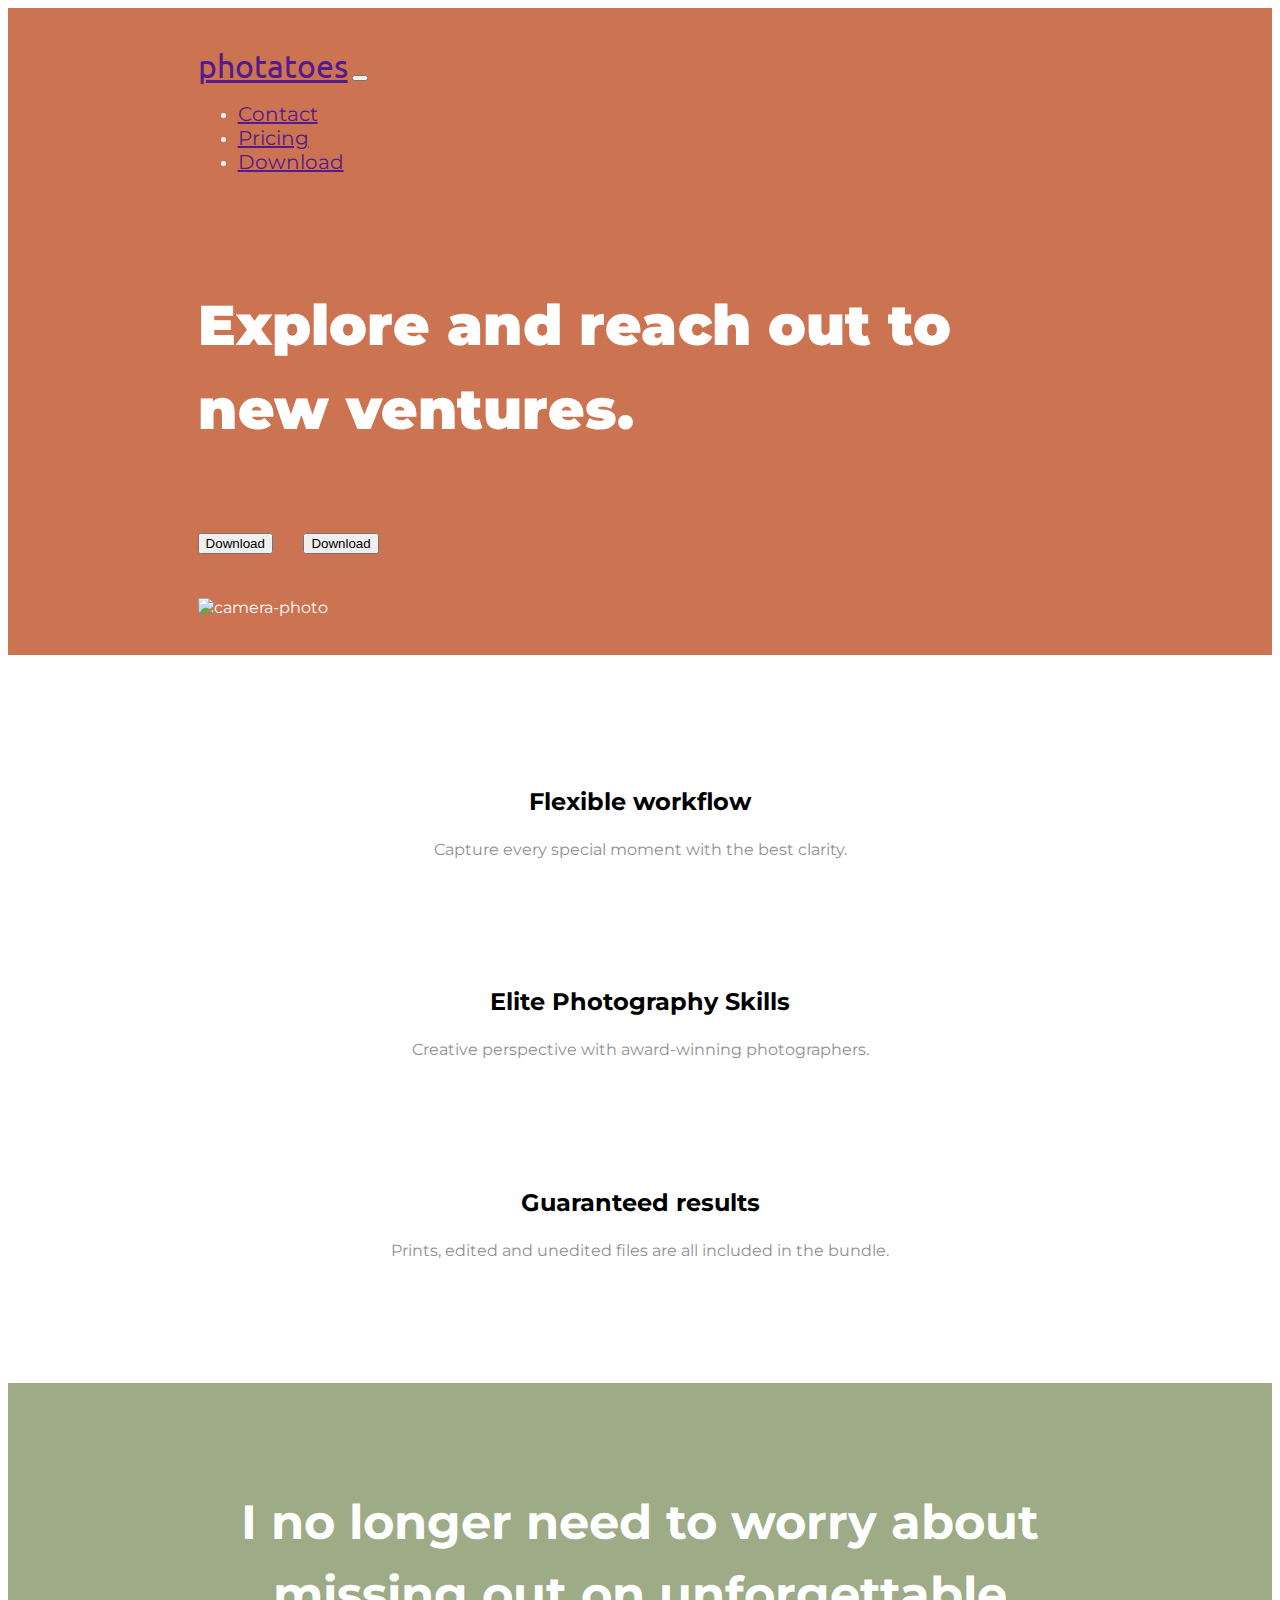
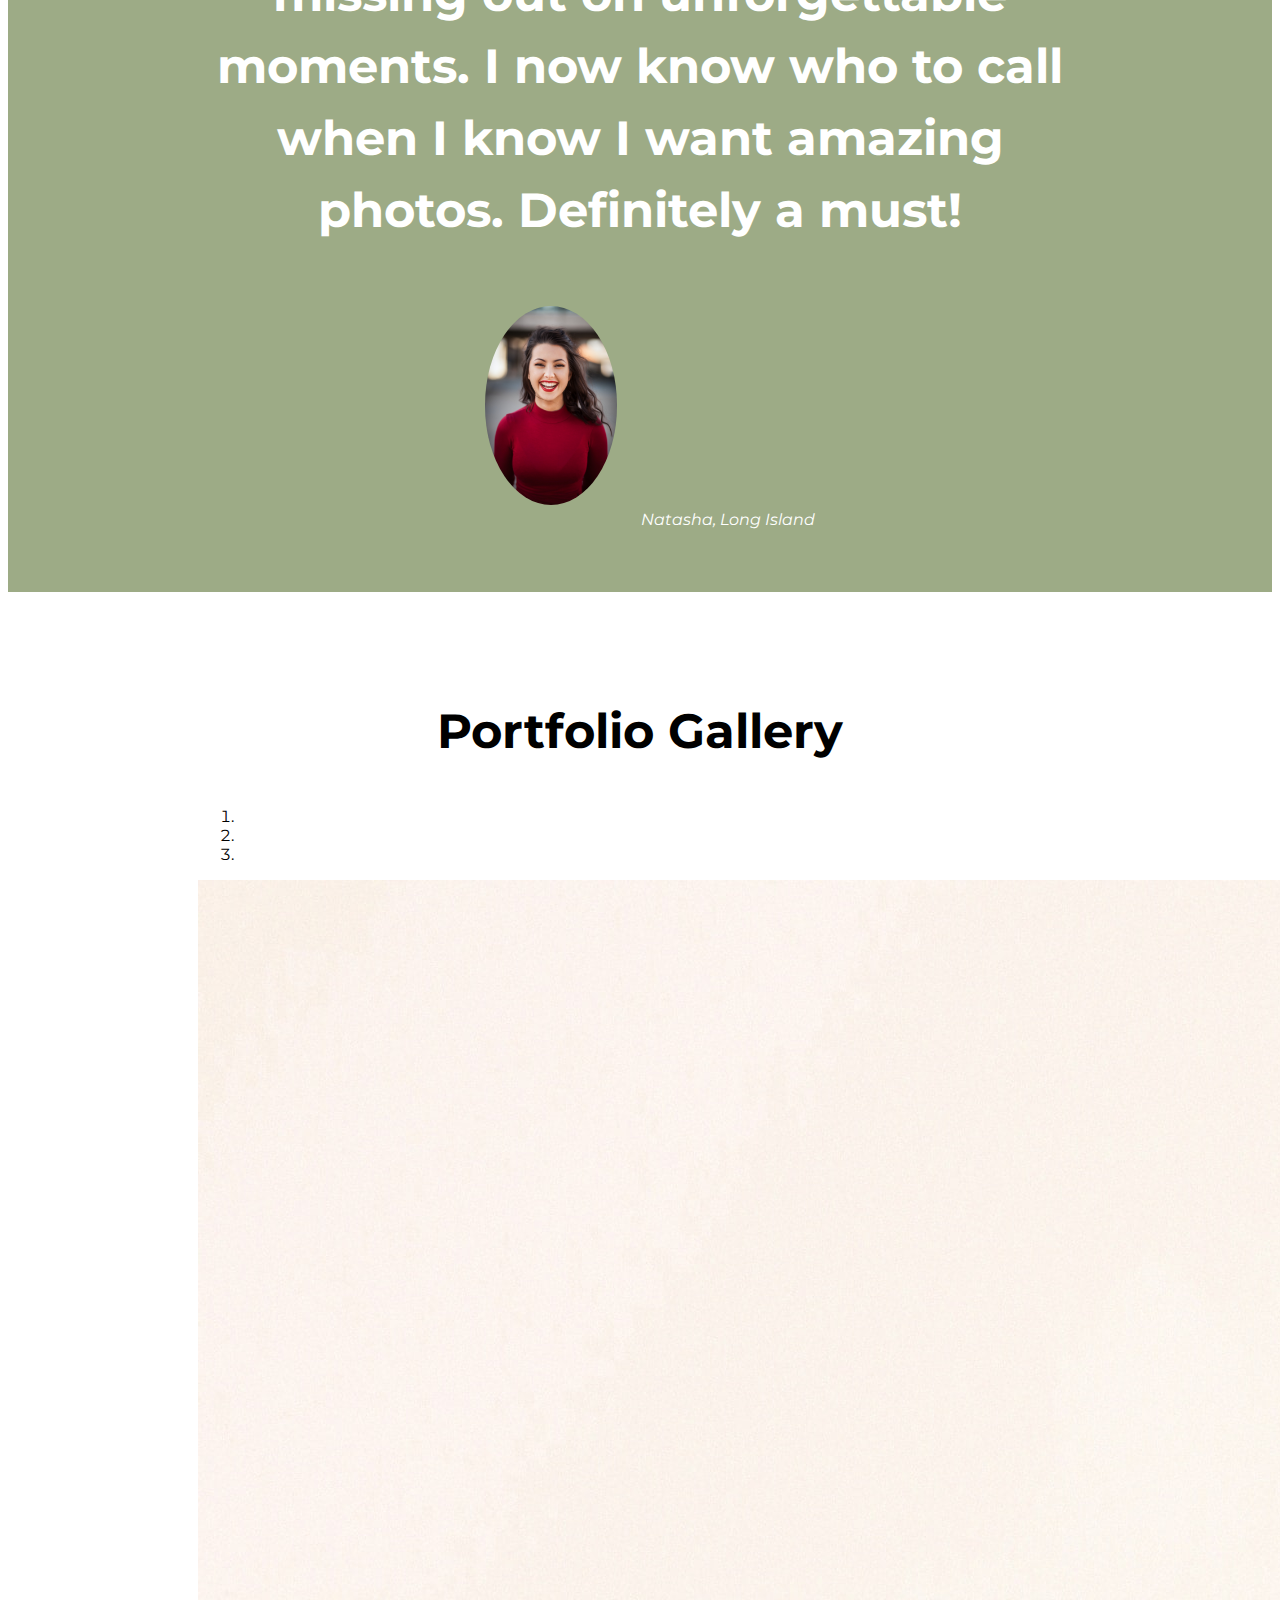
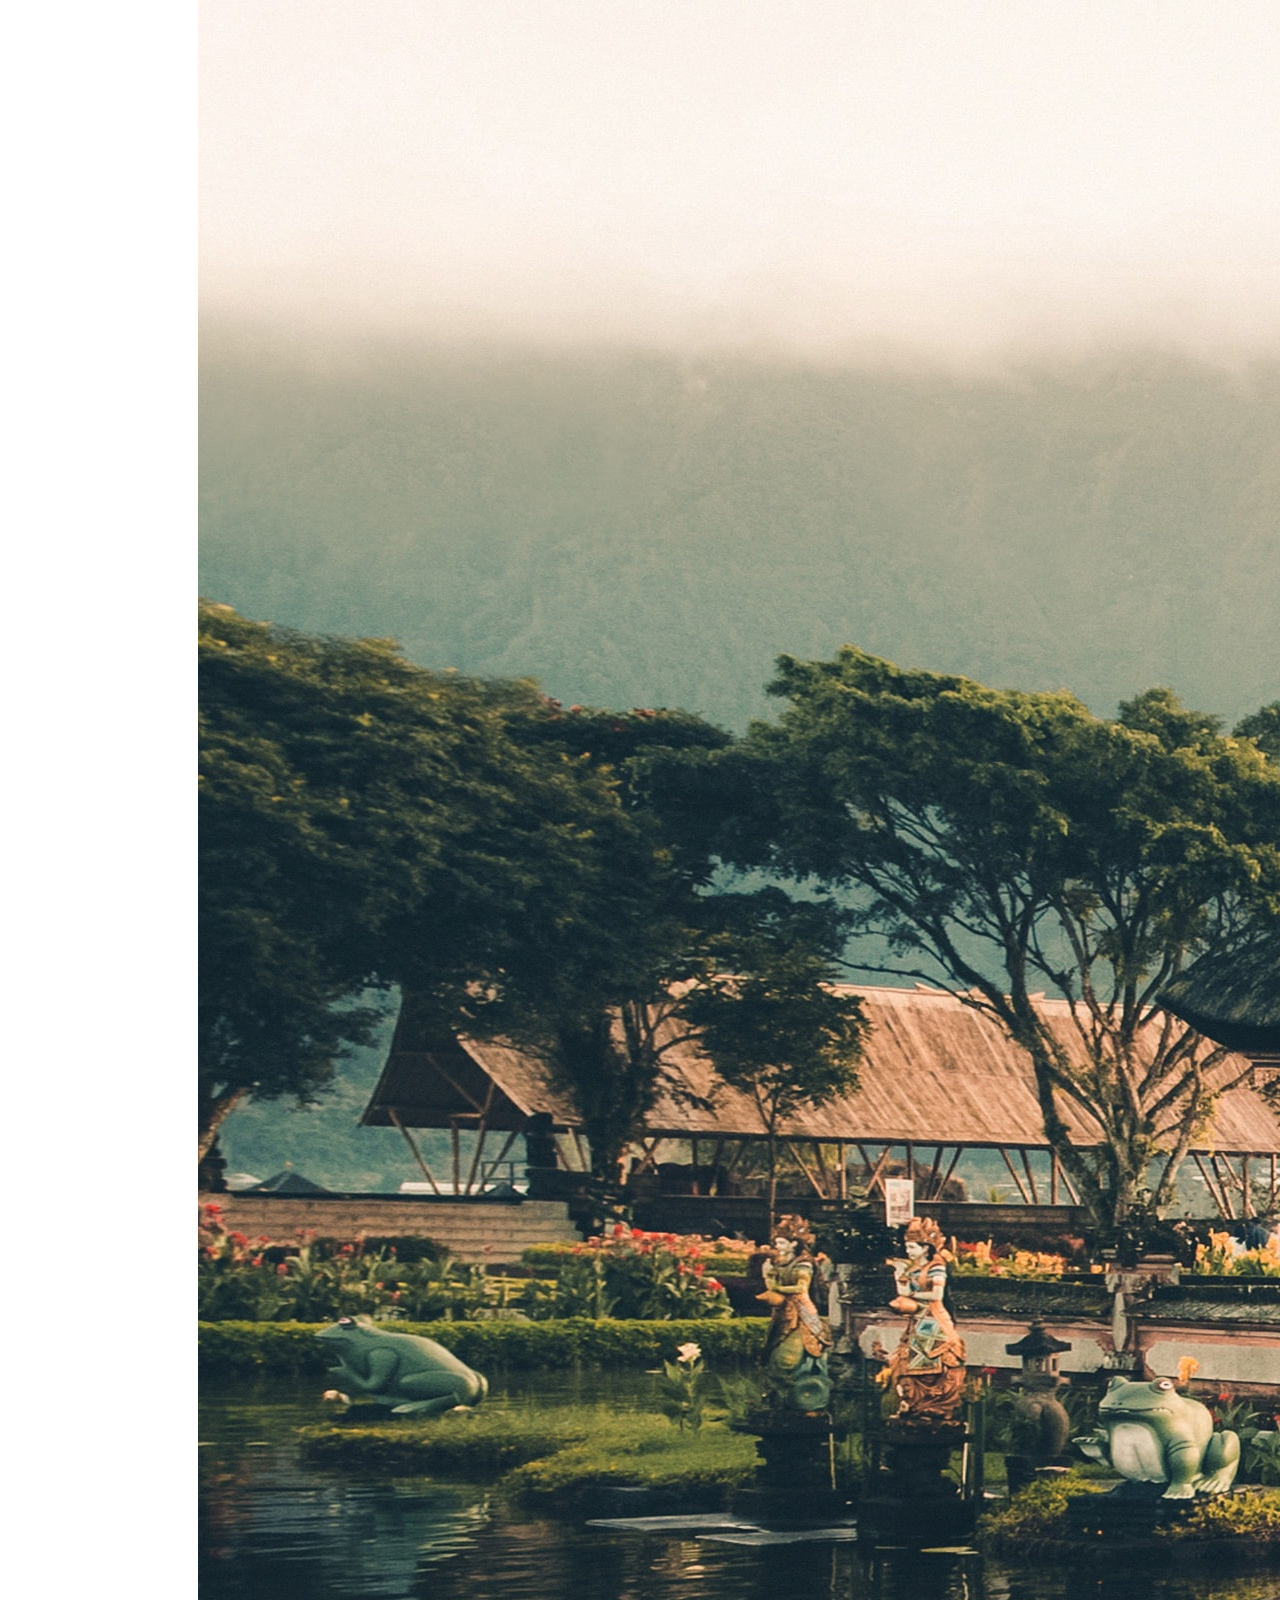
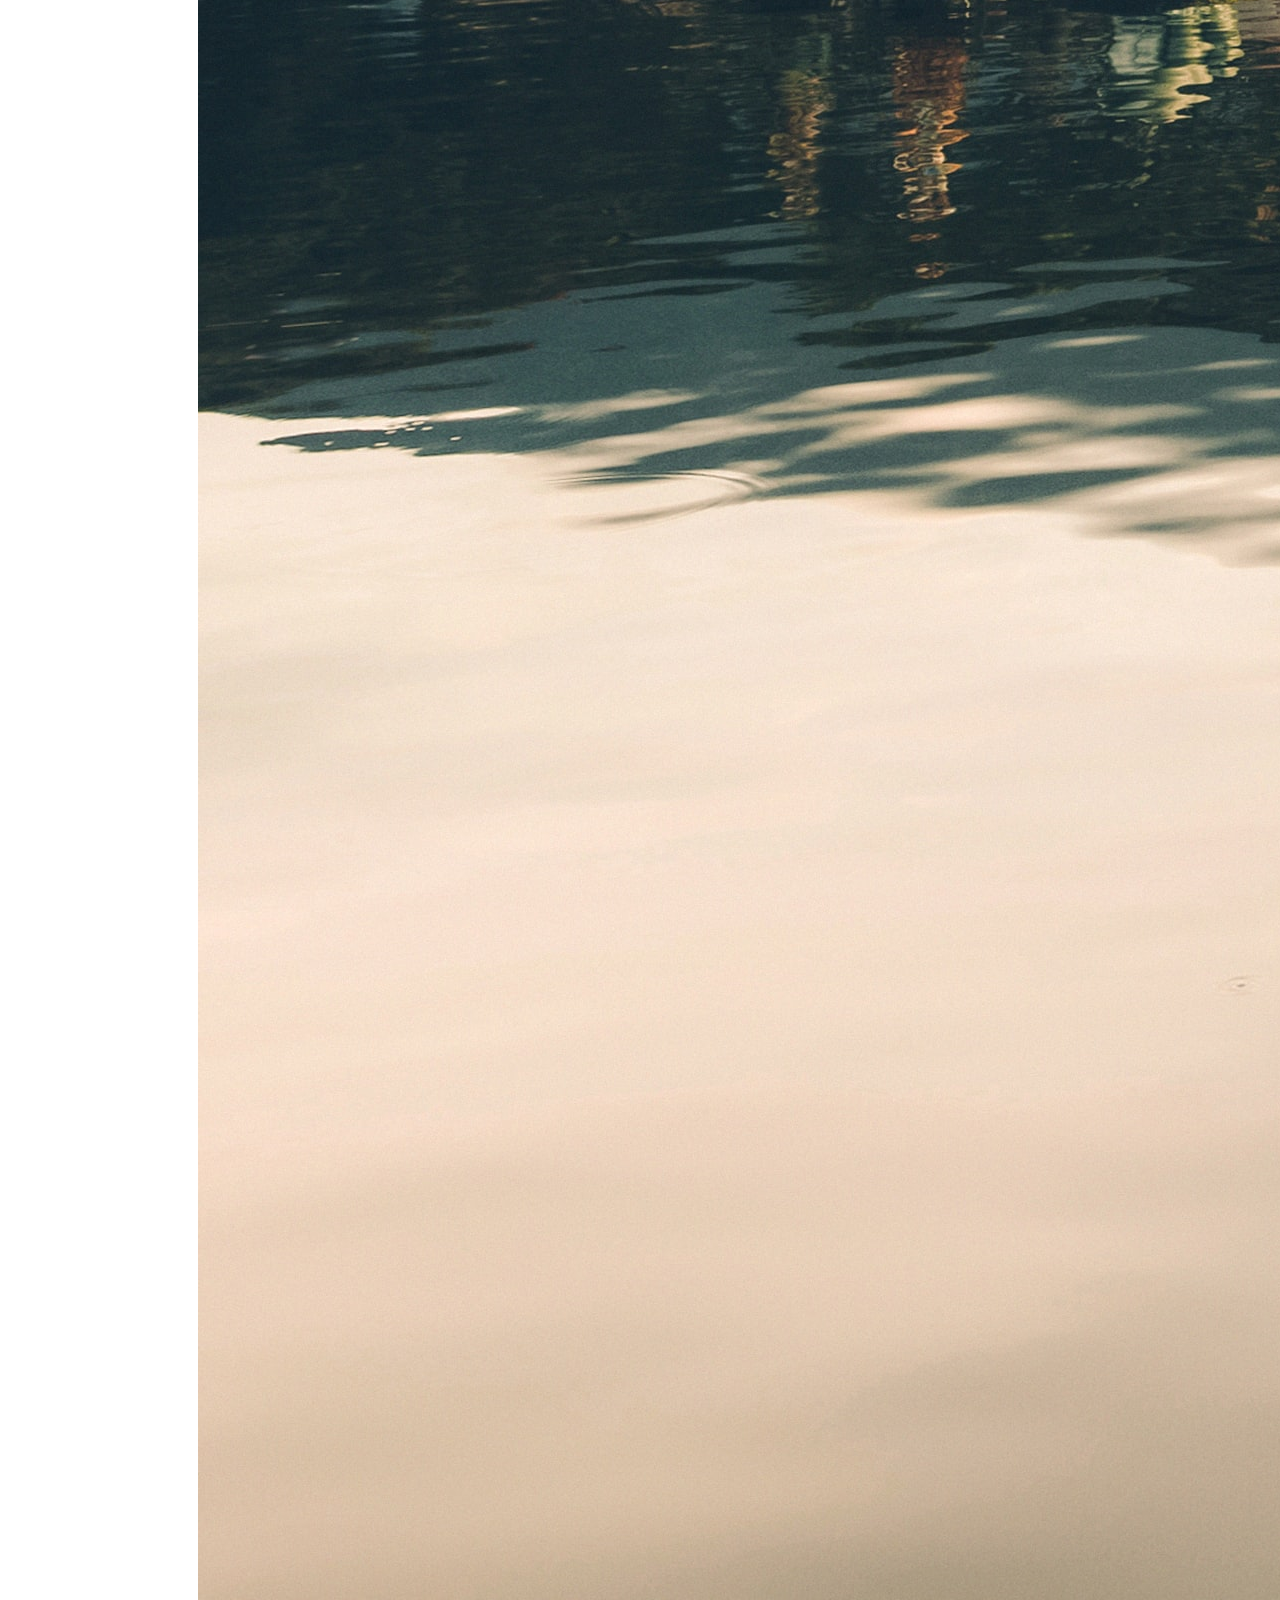
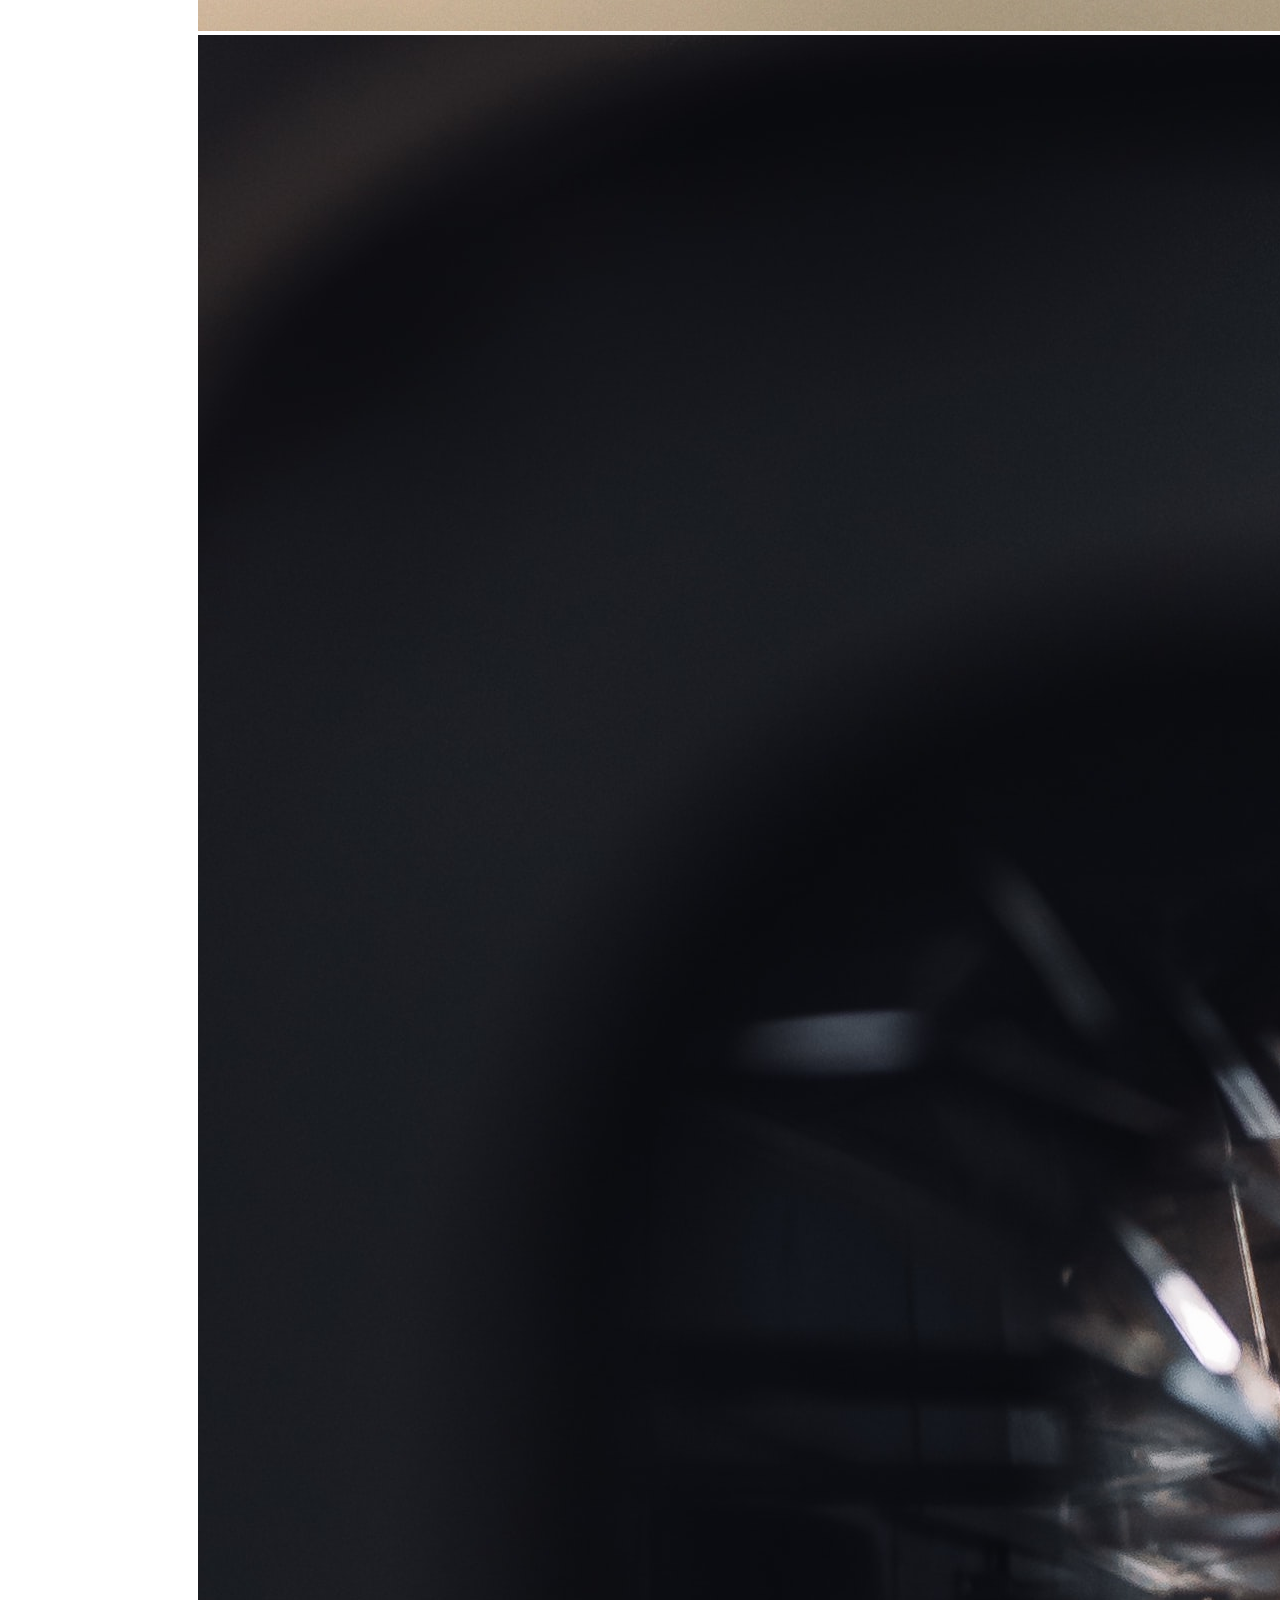
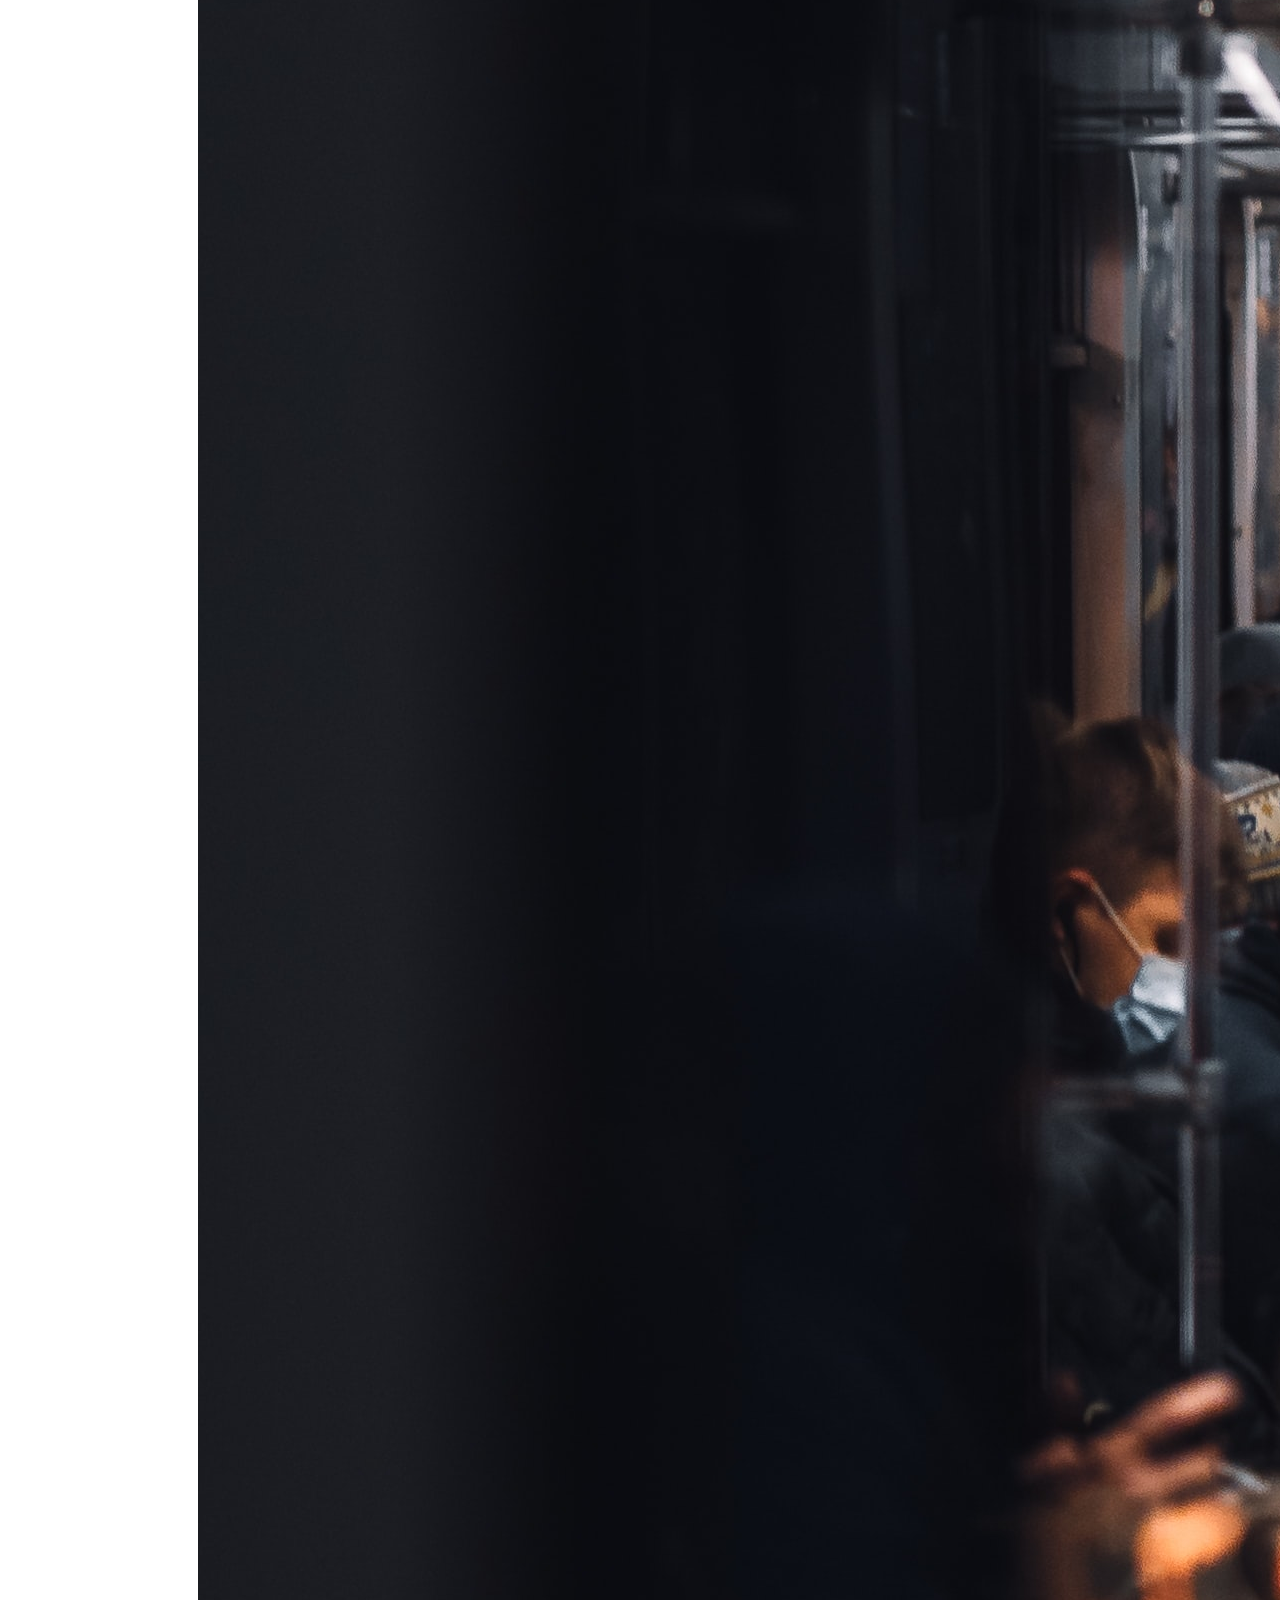
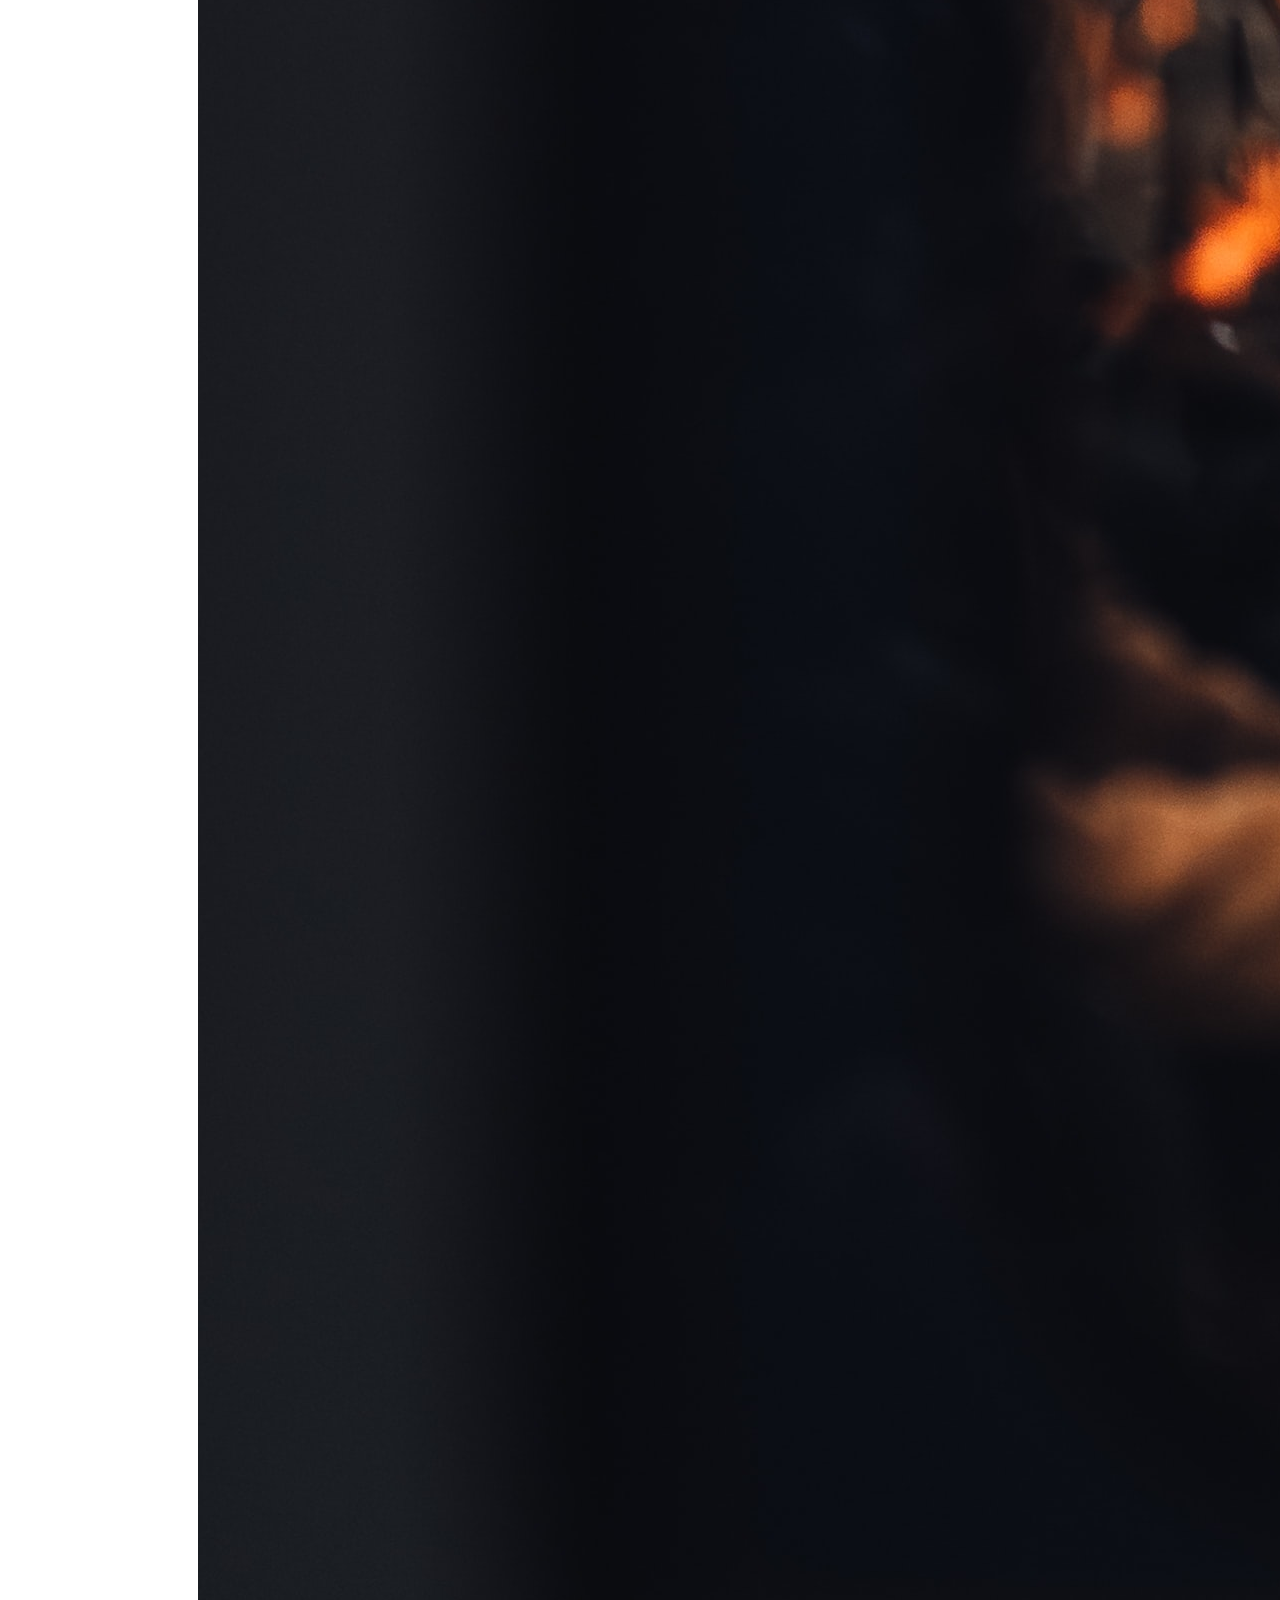
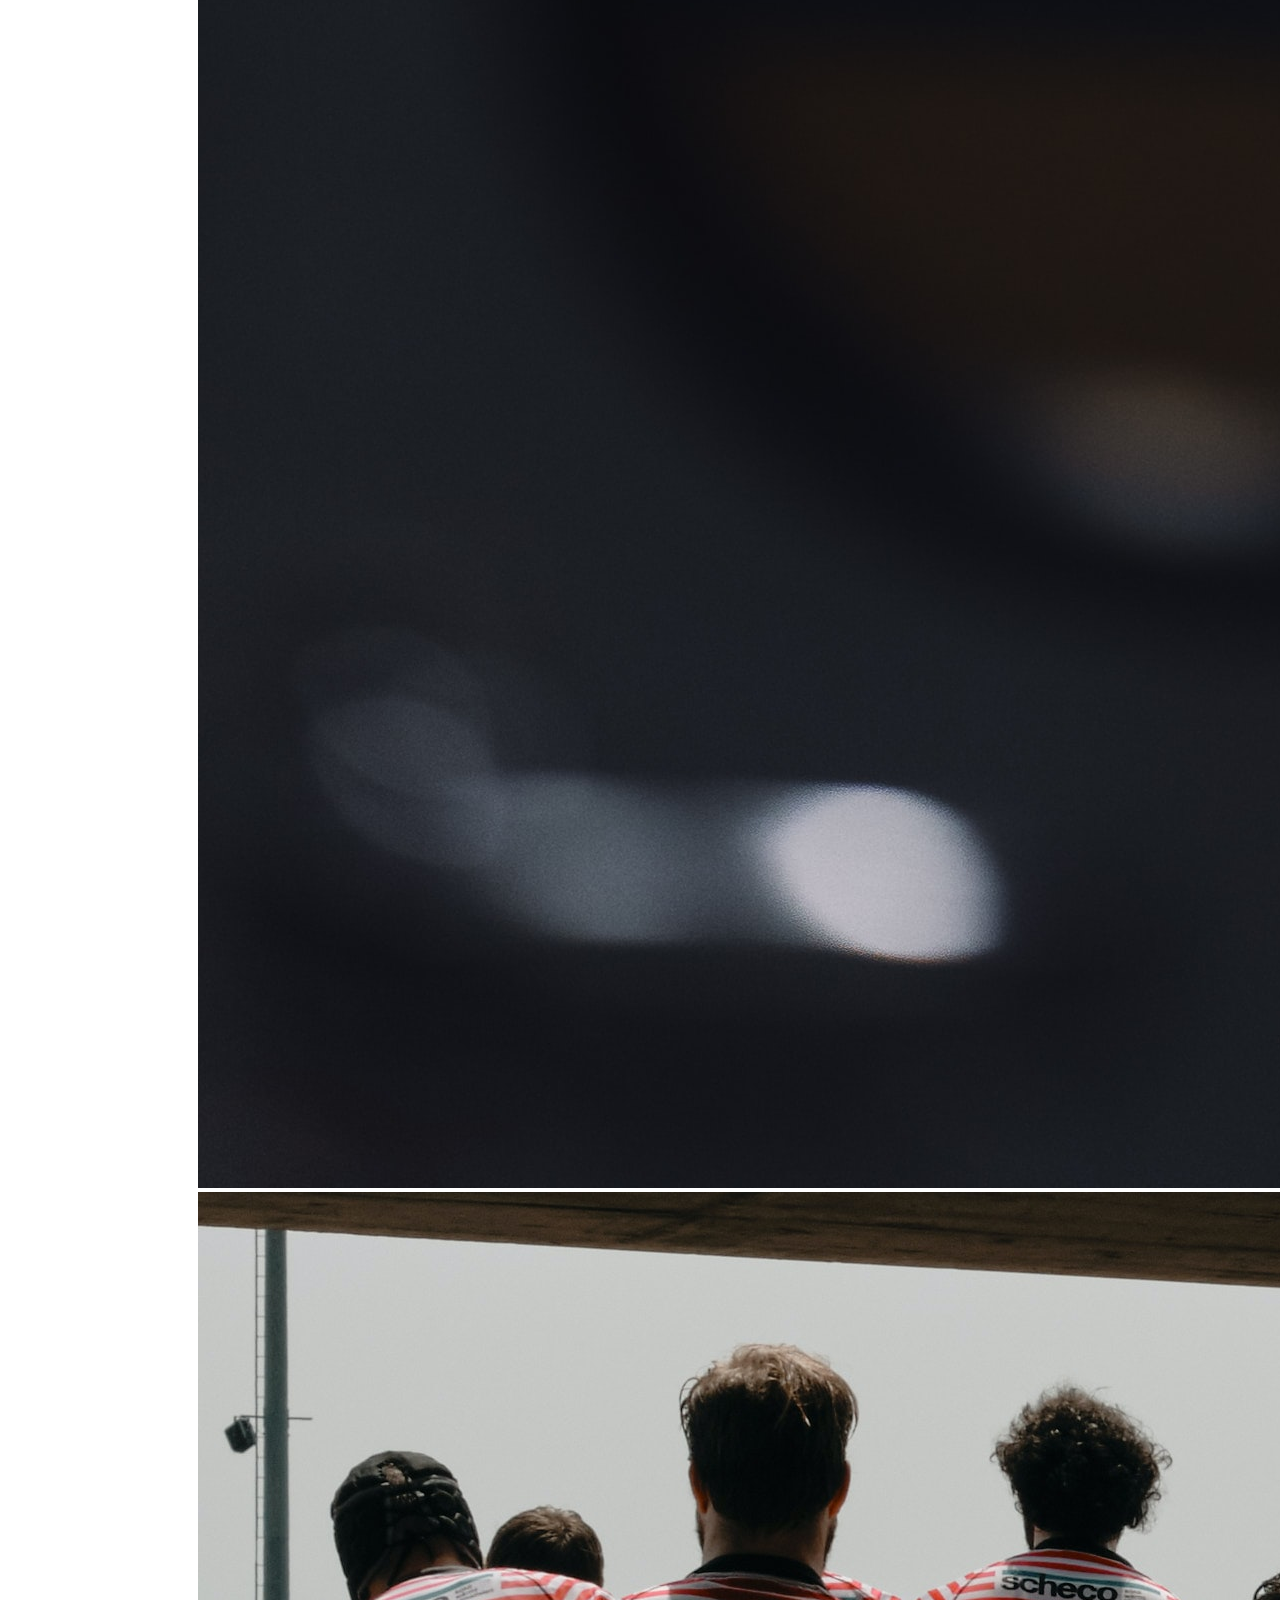
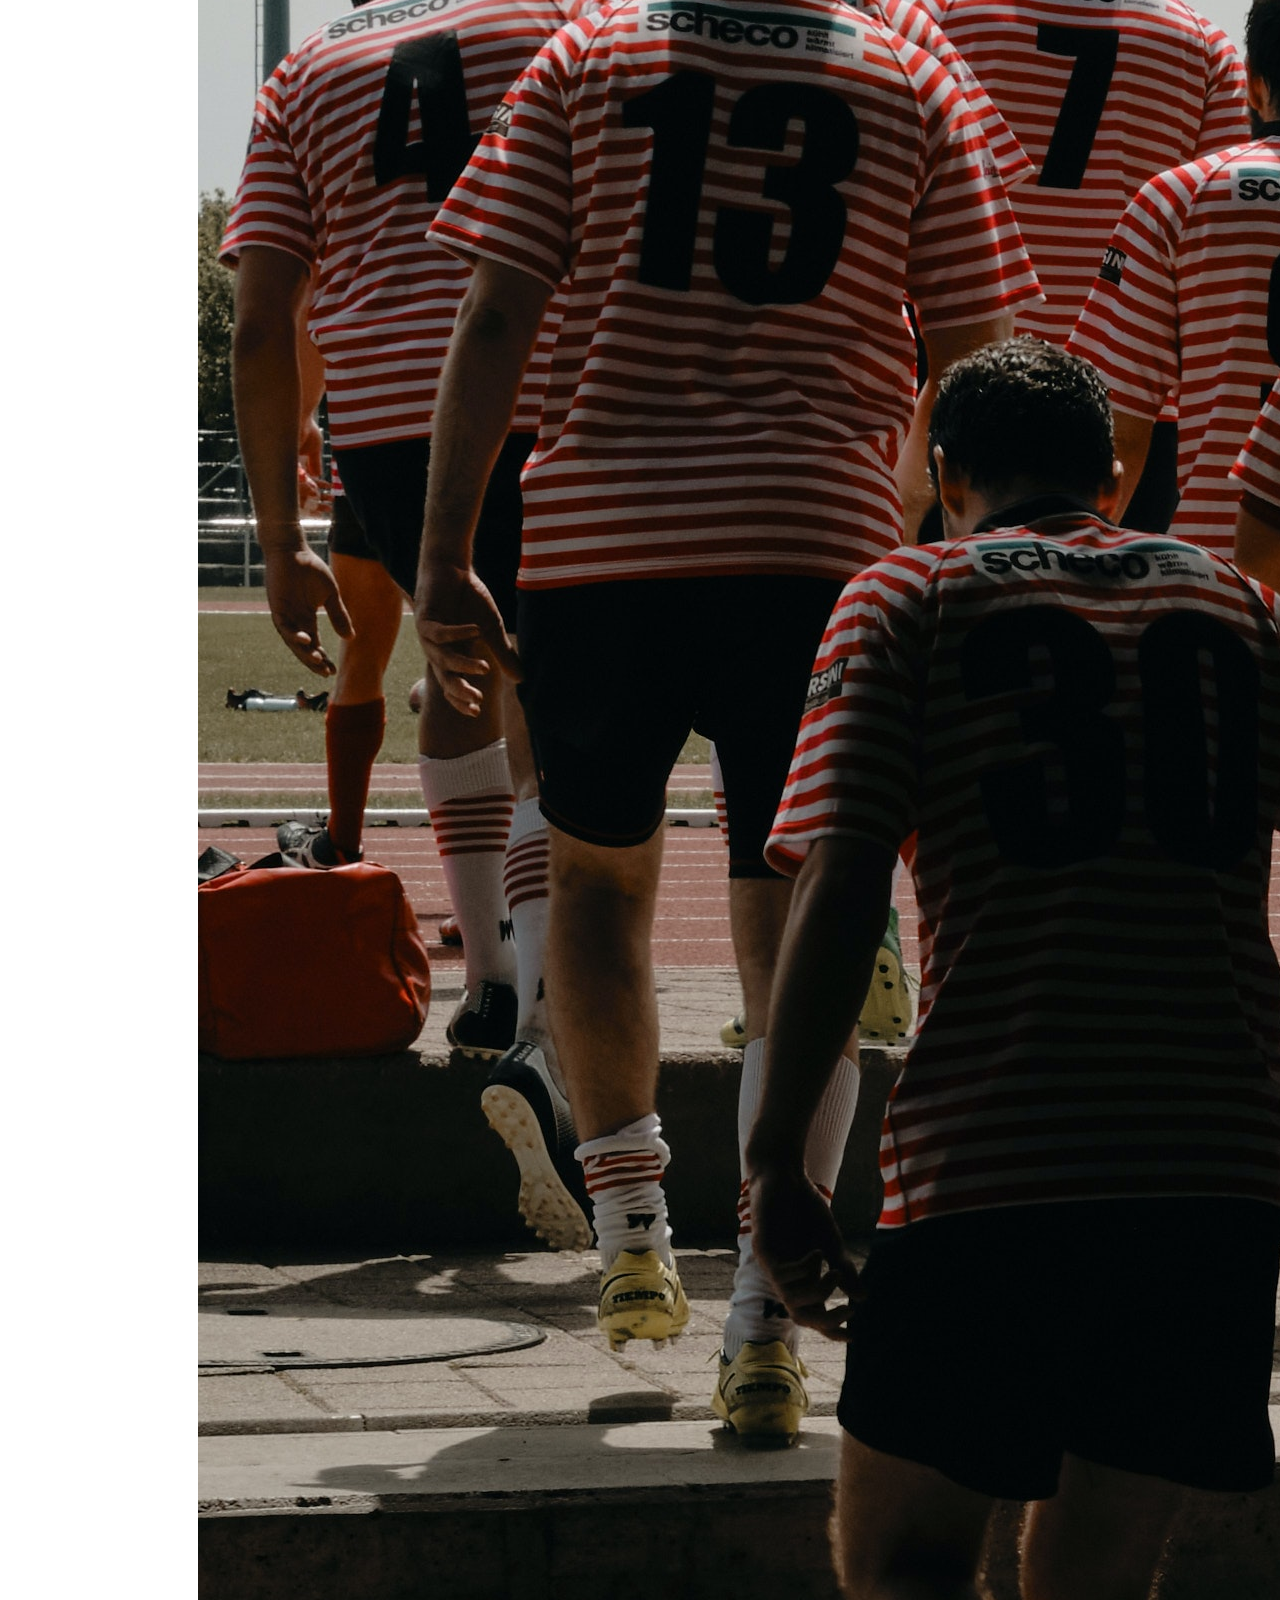
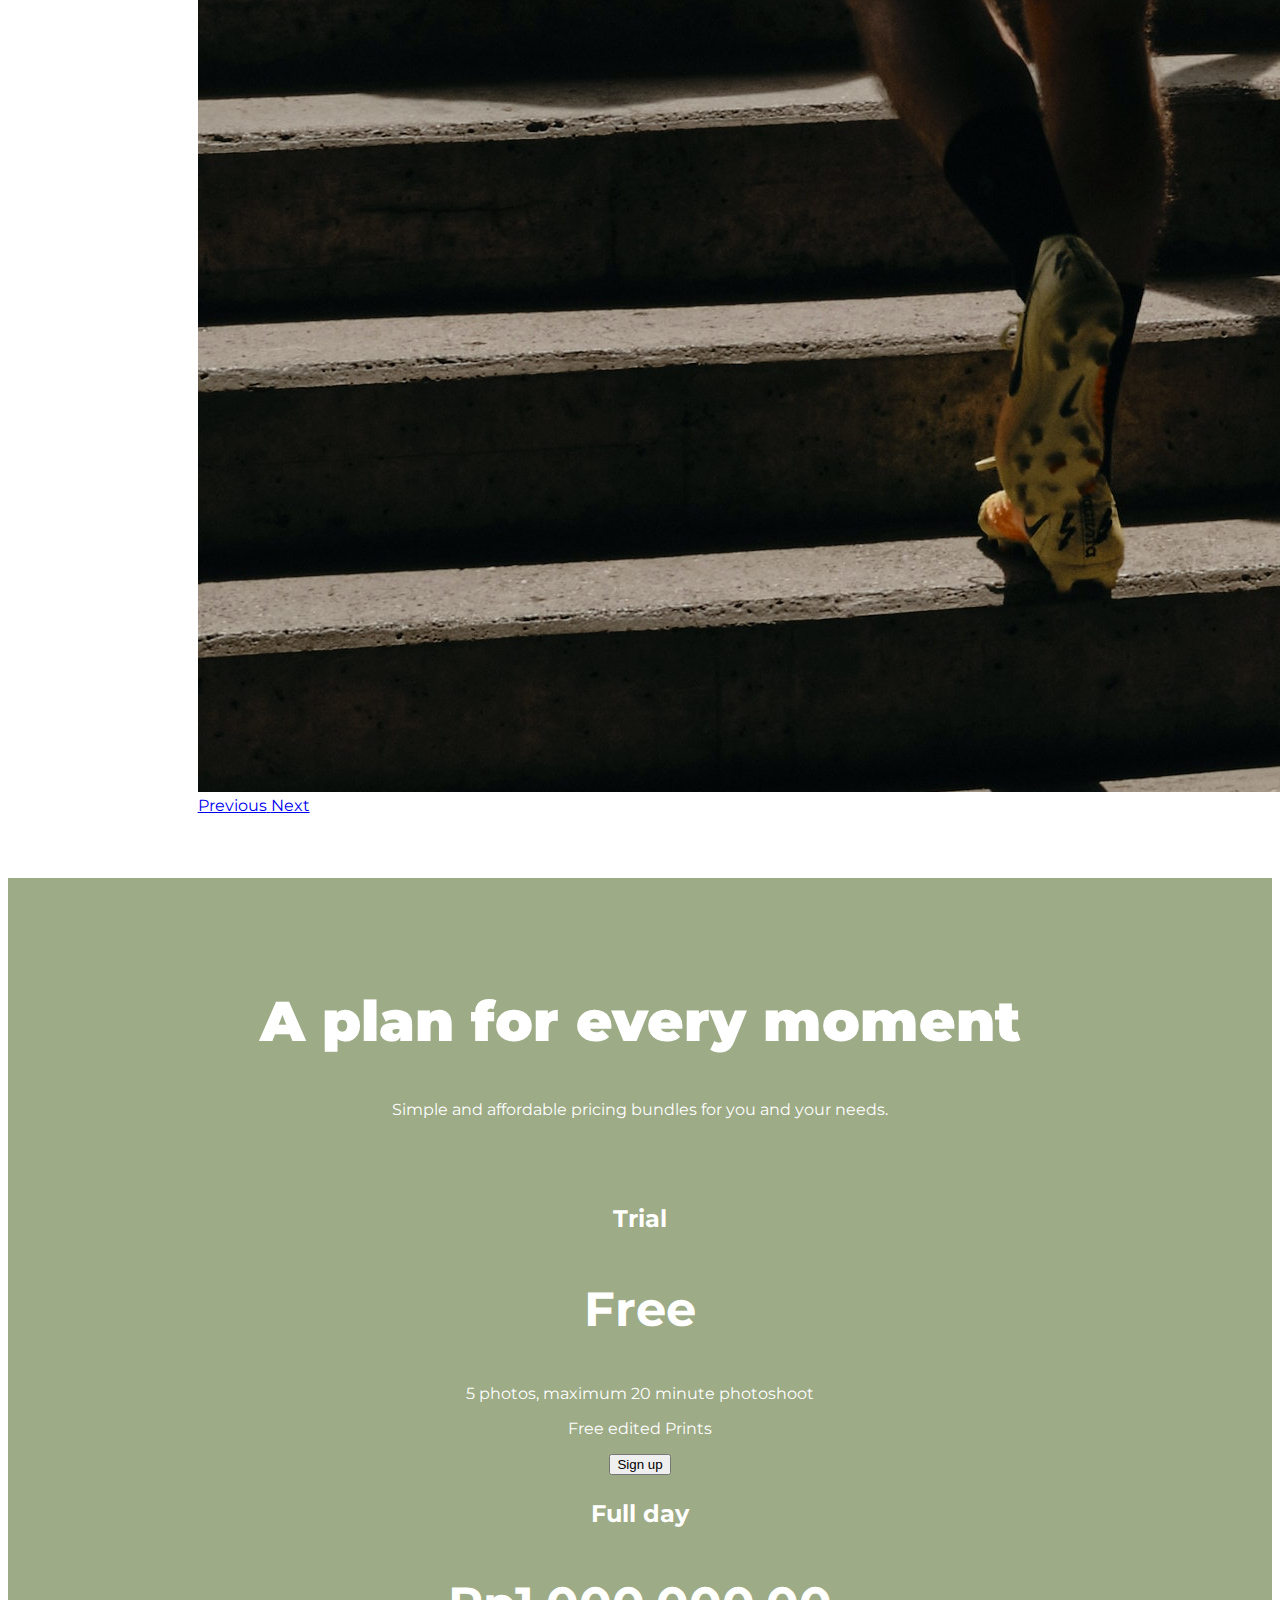
==== index.html @ 827ecb27 "Initial commit" ====
<!DOCTYPE html>
<html lang="en">

<head>
  <meta charset="UTF-8" />
  <title>Landing Page</title>
  <!-- CSS Stylesheet -->
  <link rel="stylesheet" href="https://cdn.jsdelivr.net/npm/bootstrap@4.6.0/dist/css/bootstrap.min.css"
    integrity="sha384-B0vP5xmATw1+K9KRQjQERJvTumQW0nPEzvF6L/Z6nronJ3oUOFUFpCjEUQouq2+l" crossorigin="anonymous" />
  <link rel="stylesheet" href="styles.css">
  <!-- Google Fonts -->
  <link rel="preconnect" href="https://fonts.gstatic.com">
  <link href="https://fonts.googleapis.com/css2?family=Montserrat:wght@400;900&family=Ubuntu&display=swap"
    rel="stylesheet">
  <!-- Bootstrap Scripts -->
  <script src="https://code.jquery.com/jquery-3.5.1.slim.min.js"
    integrity="sha384-DfXdz2htPH0lsSSs5nCTpuj/zy4C+OGpamoFVy38MVBnE+IbbVYUew+OrCXaRkfj"
    crossorigin="anonymous"></script>
  <script src="https://cdn.jsdelivr.net/npm/bootstrap@4.6.0/dist/js/bootstrap.bundle.min.js"
    integrity="sha384-Piv4xVNRyMGpqkS2by6br4gNJ7DXjqk09RmUpJ8jgGtD7zP9yug3goQfGII0yAns"
    crossorigin="anonymous"></script>
  <!-- FontAwesome -->
  <script src="https://kit.fontawesome.com/61a456941d.js" crossorigin="anonymous"></script>
</head>

<body>
  <section id="title">
    <div class="container-fluid">
      <!-- Navbar -->
      <nav class="navbar navbar-expand-lg navbar-dark">
        <a class="navbar-brand" href="">photatoes</a>
        <button class="navbar-toggler" type="button" data-toggle="collapse" data-target="#navbarTogglerDemo01"
          aria-controls="navbarTogglerDemo01" aria-expanded="false" aria-label="Toggle navigation">
          <span class="navbar-toggler-icon"></span>
        </button>
        <div class="collapse navbar-collapse" id="navbarTogglerDemo01">
          <ul class="navbar-nav ml-auto">
            <li class="nav-item">
              <a class="nav-link" href="">Contact</a>
            </li>
            <li class="nav-item">
              <a class="nav-link" href="">Pricing</a>
            </li>
            <li class="nav-item">
              <a class="nav-link" href="">Download</a>
            </li>
          </ul>
        </div>
      </nav>
      <!-- Navbar -->
      <div class="row">
        <div class="col-lg-6">
          <h1>Explore and reach out to new ventures.</h1>
          <button type="button" class="btn btn-dark btn-lg download-button">Download</button>
          <button type="button" class="btn btn-outline-light btn-lg download-button">Download</button>
        </div>
        <div class="col-lg-6">
          <img class="title-image" src="images/camera.jpg" alt="camera-photo">
        </div>
      </div>
    </div>
  </section>

  <!-- Features -->

  <section id="features">
    <div class="row">
      <div class="feature-box col-lg-4 col-md-12 col-sm-12">
        <i class="fas fa-stopwatch fa-5x feature-icon"></i>
        <h3>Flexible workflow</h3>
        <p>Capture every special moment with the best clarity.</p>
      </div>
      <div class="feature-box col-lg-4 col-md-12 col-sm-12">
        <i class="fas fa-camera-retro fa-5x feature-icon"></i>
        <h3>Elite Photography Skills</h3>
        <p>Creative perspective with award-winning photographers.</p>
      </div>
      <div class="feature-box col-lg-4 col-md-12 col-sm-12">
        <i class="far fa-check-circle fa-5x feature-icon"></i>
        <h3>Guaranteed results</h3>
        <p>Prints, edited and unedited files are all included in the bundle.</p>
      </div>
    </div>
  </section>

  <!-- Testimonials -->

  <section id="testimonials">
    <h2>I no longer need to worry about missing out on unforgettable moments. I now know who to call when I know I want
      amazing photos. Definitely a must!</h2>
    <img class="testimonial-image" src="images/woman.jpg" alt="bali-scenery" width="100%" height="auto">
    <em>Natasha, Long Island</em>
  </section>

  <!-- Portfolio -->

  <section id="portfolio">
    <h2 class="portfolio-title">Portfolio Gallery</h2>
    <div id="carouselExampleIndicators" class="carousel slide" data-ride="carousel">
      <ol class="carousel-indicators">
        <li data-target="#carouselExampleIndicators" data-slide-to="0" class="active"></li>
        <li data-target="#carouselExampleIndicators" data-slide-to="1"></li>
        <li data-target="#carouselExampleIndicators" data-slide-to="2"></li>
      </ol>
      <div class="carousel-inner">
        <div class="carousel-item active">
          <img src="images/bali.jpg" class="d-block w-100" alt="...">
        </div>
        <div class="carousel-item">
          <img src="images/train.jpg" class="d-block w-100" alt="...">
        </div>
        <div class="carousel-item">
          <img src="images/sports.jpg" class="d-block w-100" alt="...">
        </div>
      </div>
      <a class="carousel-control-prev" href="#carouselExampleIndicators" role="button" data-slide="prev">
        <span class="carousel-control-prev-icon" aria-hidden="true"></span>
        <span class="sr-only">Previous</span>
      </a>
      <a class="carousel-control-next" href="#carouselExampleIndicators" role="button" data-slide="next">
        <span class="carousel-control-next-icon" aria-hidden="true"></span>
        <span class="sr-only">Next</span>
      </a>
    </div>
  </section>

  <!-- Pricing -->

  <section id="pricing">
    <h1>A plan for every moment</h1>
    <p class="price-description">Simple and affordable pricing bundles for you and your needs.</p>
    <div class="row pricing-plan">
      <div class="col-lg-4 col-md-12 col-sm-12">
        <h3>Trial</h3>
        <h2>Free</h2>
        <p class="price-description">5 photos, maximum 20 minute photoshoot</p>
        <p class="price-description">Free edited Prints</p>
        <button type="button" class="btn btn-outline-light btn-lg">Sign up</button>
      </div>
      <div class="col-lg-4 col-md-12 col-sm-12">
        <h3>Full day</h3>
        <h2>Rp1.000.000,00</h2>
        <p class="price-description">Unlimited amount of photos</p>
        <p class="price-description">Full supply of prints in curated color palette, full access to digital files, RAW and JPEG.</p>
        <button type="button" class="btn btn-outline-light btn-lg">Sign up</button>
      </div>
      <div class="col-lg-4 col-md-12 col-sm-12">
        <h3>Per hour</h3>
        <h2>Rp200.000,00</h2>
        <p class="price-description">Maximum 50 pictures per hour</p>
        <p class="price-description">Full supply of prints in curated color paltette. full access to digital files.</p>
        <button type="button" class="btn btn-outline-light btn-lg">Sign up</button>
      </div>
    </div>


  </section>

  <section id="cta">
    <h3>Discover the moments you want with your loved ones today.</h3>
    <button type="button" class="btn btn-dark btn-lg contact-button">Contact Us</button>
  </section>

  <!-- Footer -->
  <footer id="footer">
    <p>©Copyright 2021 Photatoes</p>
  </footer>







</body>

</html>
---- styles.css ----
body {
    font-family: "Montserrat";
}

#title {
    background-color: #cc7351;
    color: white;
}

#features {
    padding: 5% 15%;
}

.feature-box {
    text-align: center;
    padding: 5%;
}

.feature-icon {
    margin-bottom: 1rem;
    color:#e08f62;
}

.feature-icon:hover {
    color: #cc7351;
}

h1 {
    font-family: "Montserrat", sans-serif;
    font-weight: 900;
    font-size: 3.5rem;
    line-height: 1.5;
}

h2 {
    font-family: "Montserrat", sans-serif;
    font-size: 3rem;
    line-height: 1.5;
}

h3 {
    font-family: "Montserrat", sans-serif;
    font-size: 1.5rem;
}

p {
    color: #8f8f8f;
}

.container-fluid {
    padding: 3% 15%;
}

/* Navigation Bar */

.navbar {
    padding: 0 0 3.5rem;
}

.navbar-brand {
    font-family: "Ubuntu";
    font-size: 2rem;
}

.nav-link {
    font-size:1.25rem;
}

/* Download Buttons */

.download-button {
    margin: 5% 3% 5% 0;
}

/* Title Image */

.title-image {
    width: 100%;
}

#testimonials {
    padding: 5% 15%;
    text-align: center;
    background-color: #9dab86;
    color: #fff;
}

.testimonial-image {
    width: 15%;
    border-radius: 100%;
    margin: 20px;
}

#portfolio {
    padding: 5% 15%;
}

.portfolio-title {
    text-align: center;
}

#pricing {
    padding: 5% 15%;
    text-align: center;
    background-color: #9dab86;
    color: #fff;
}

.pricing-plan {
    padding-top: 5%;
}

.price-description {
    color: #fff;
}

#cta {
    padding: 5% 15%;
    text-align: center;
}

.contact-button {
    margin-top: 30px;
}

#footer {
    text-align: center;
}
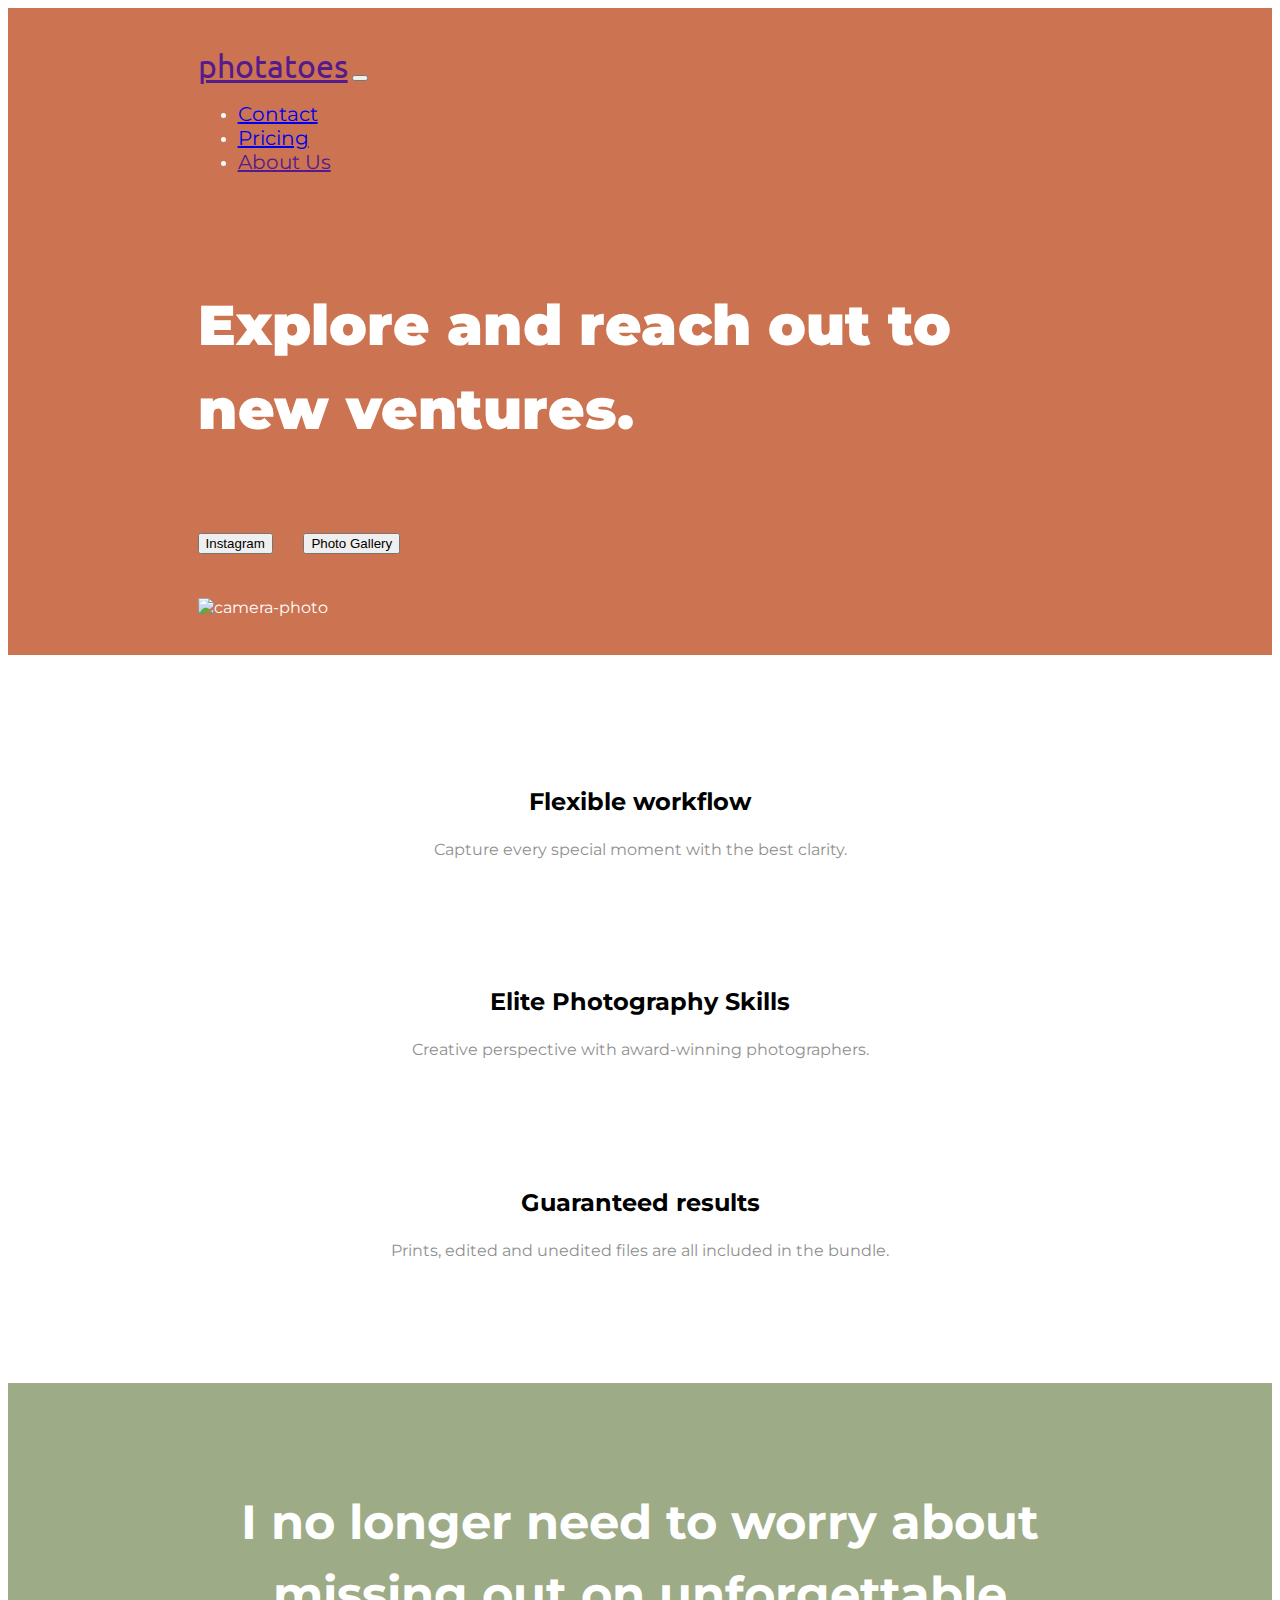
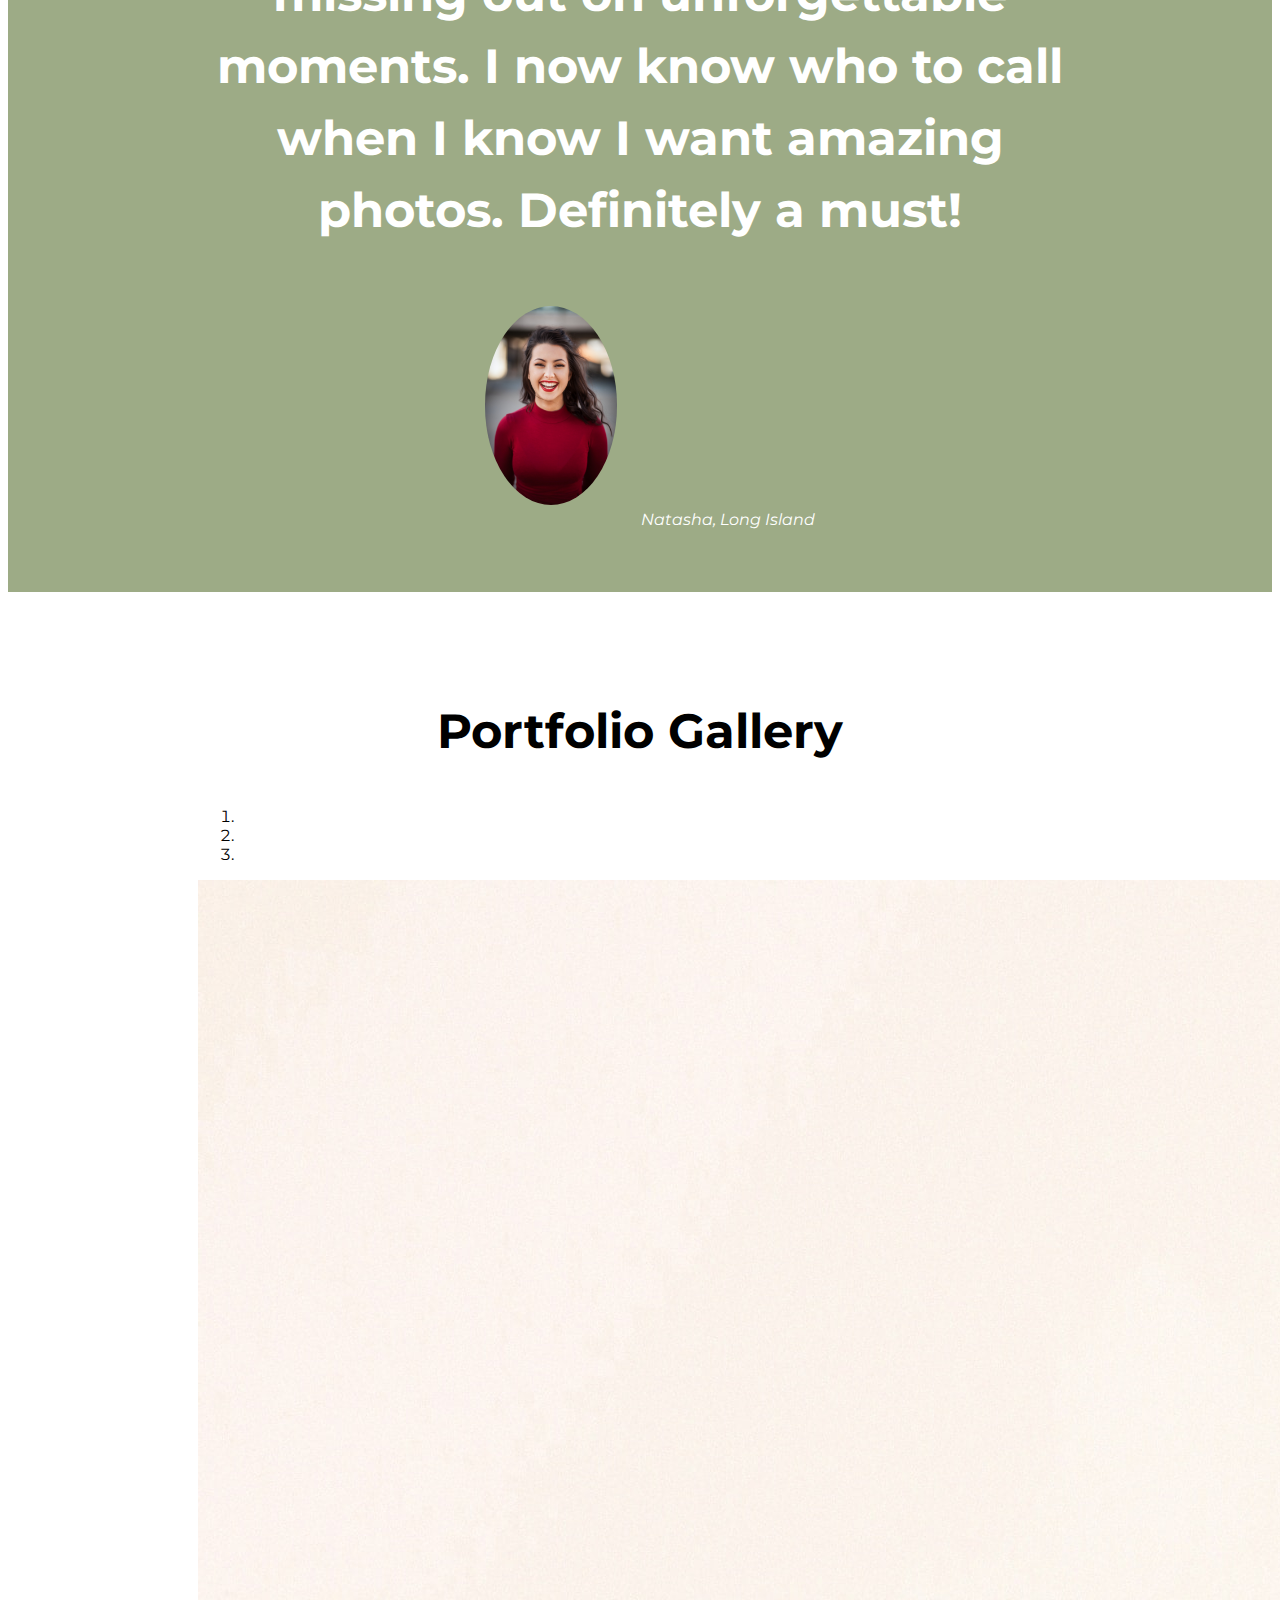
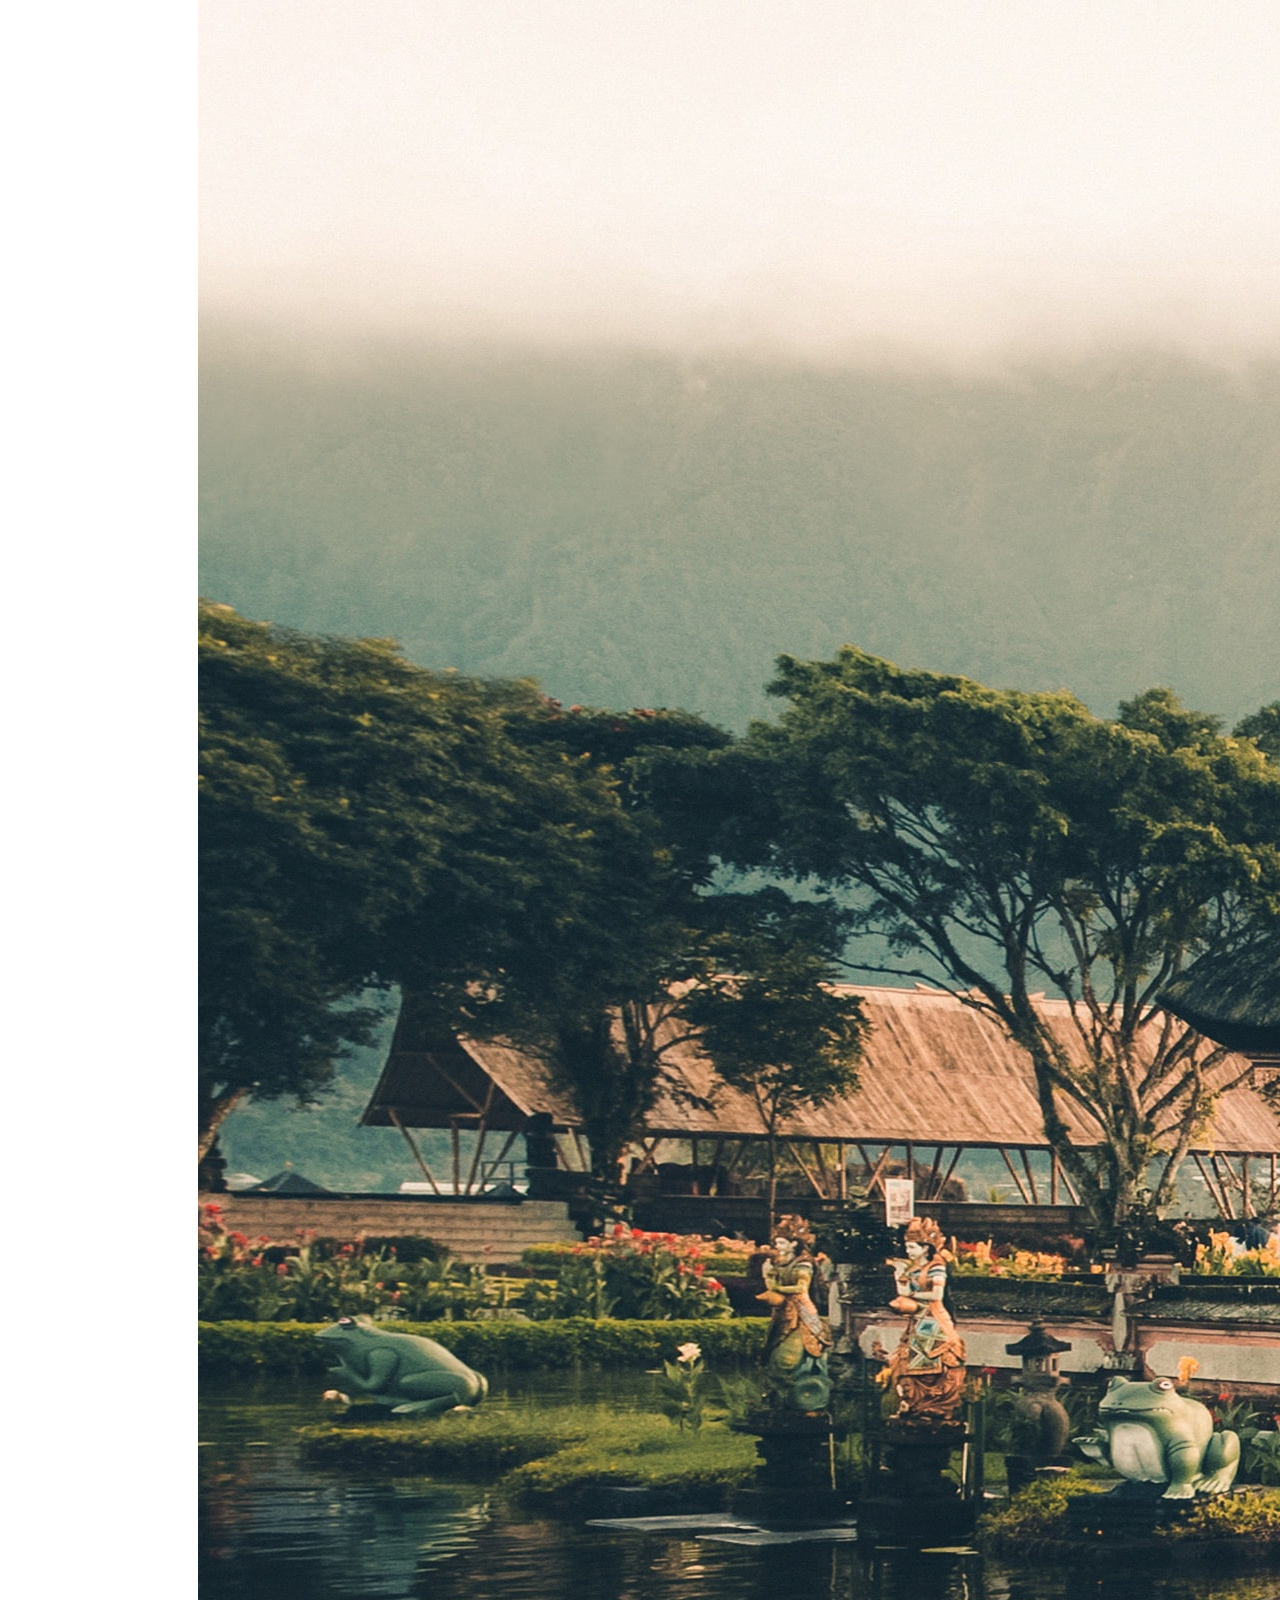
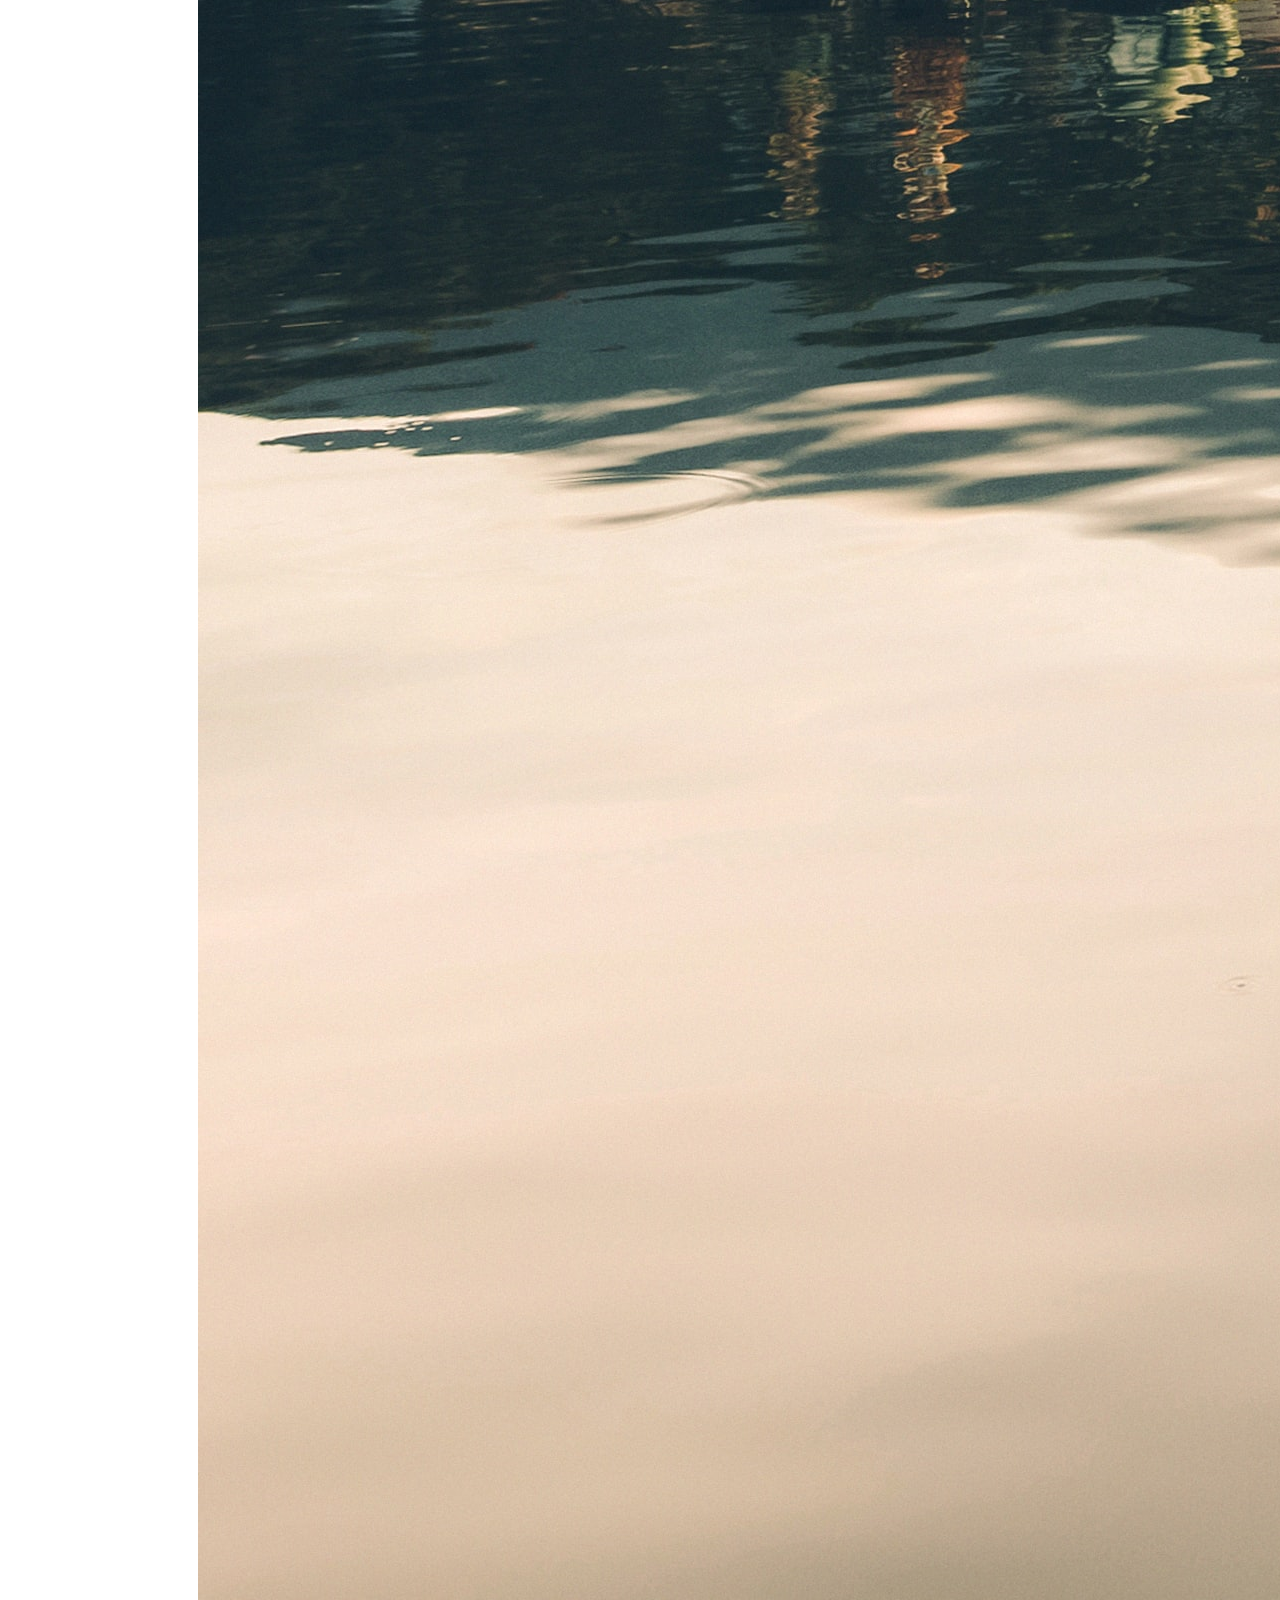
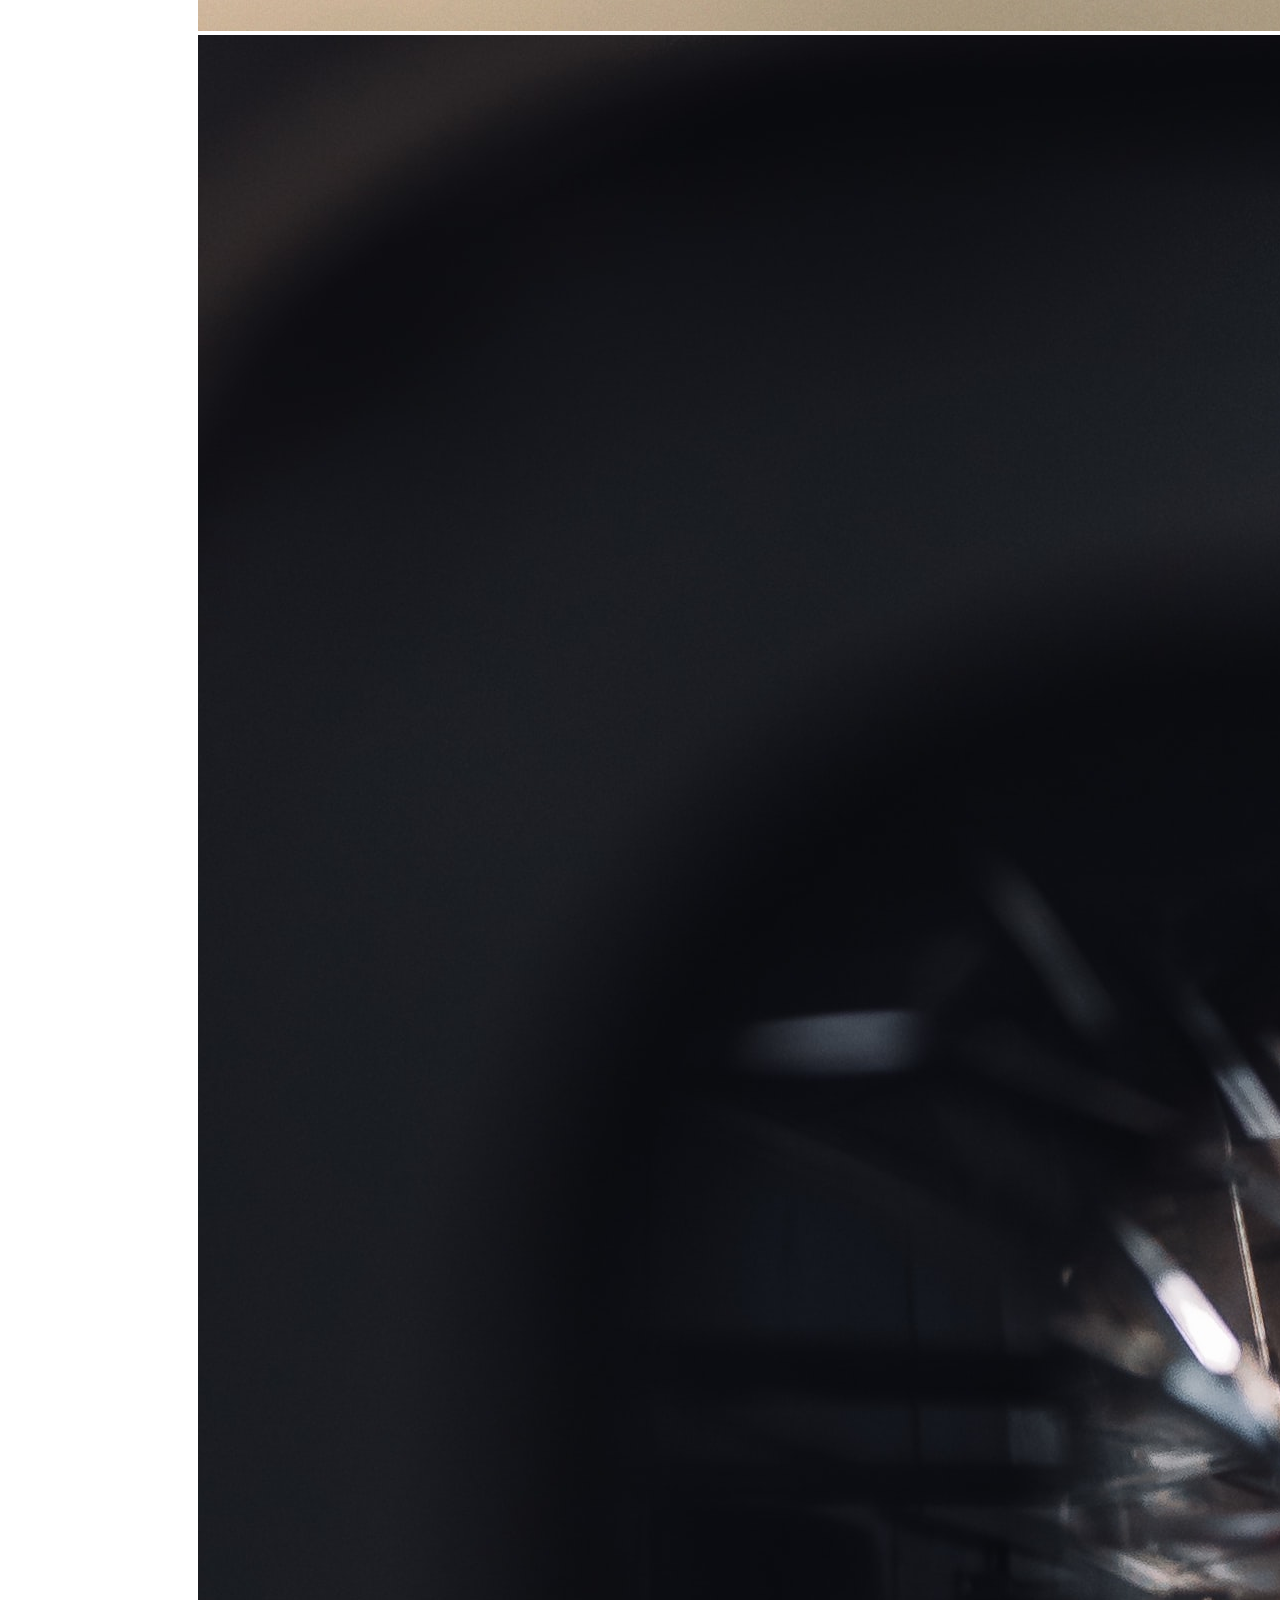
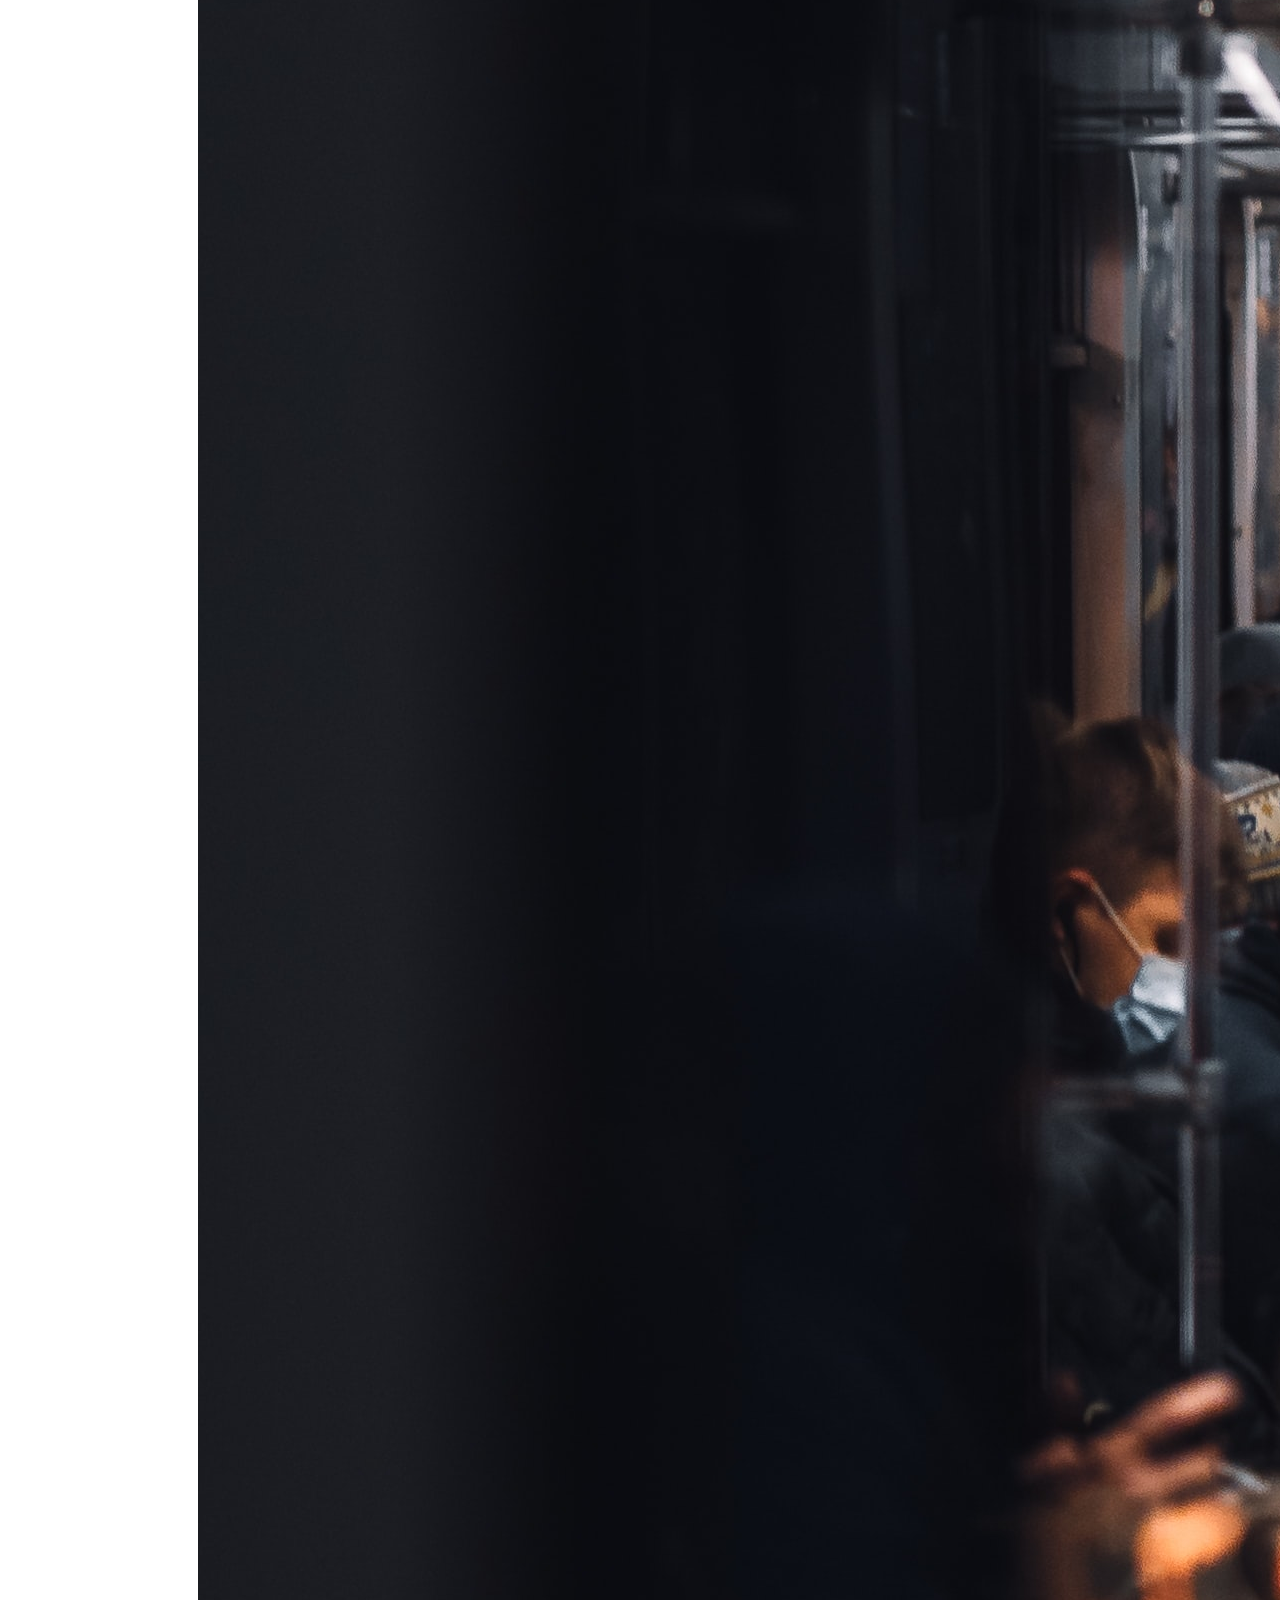
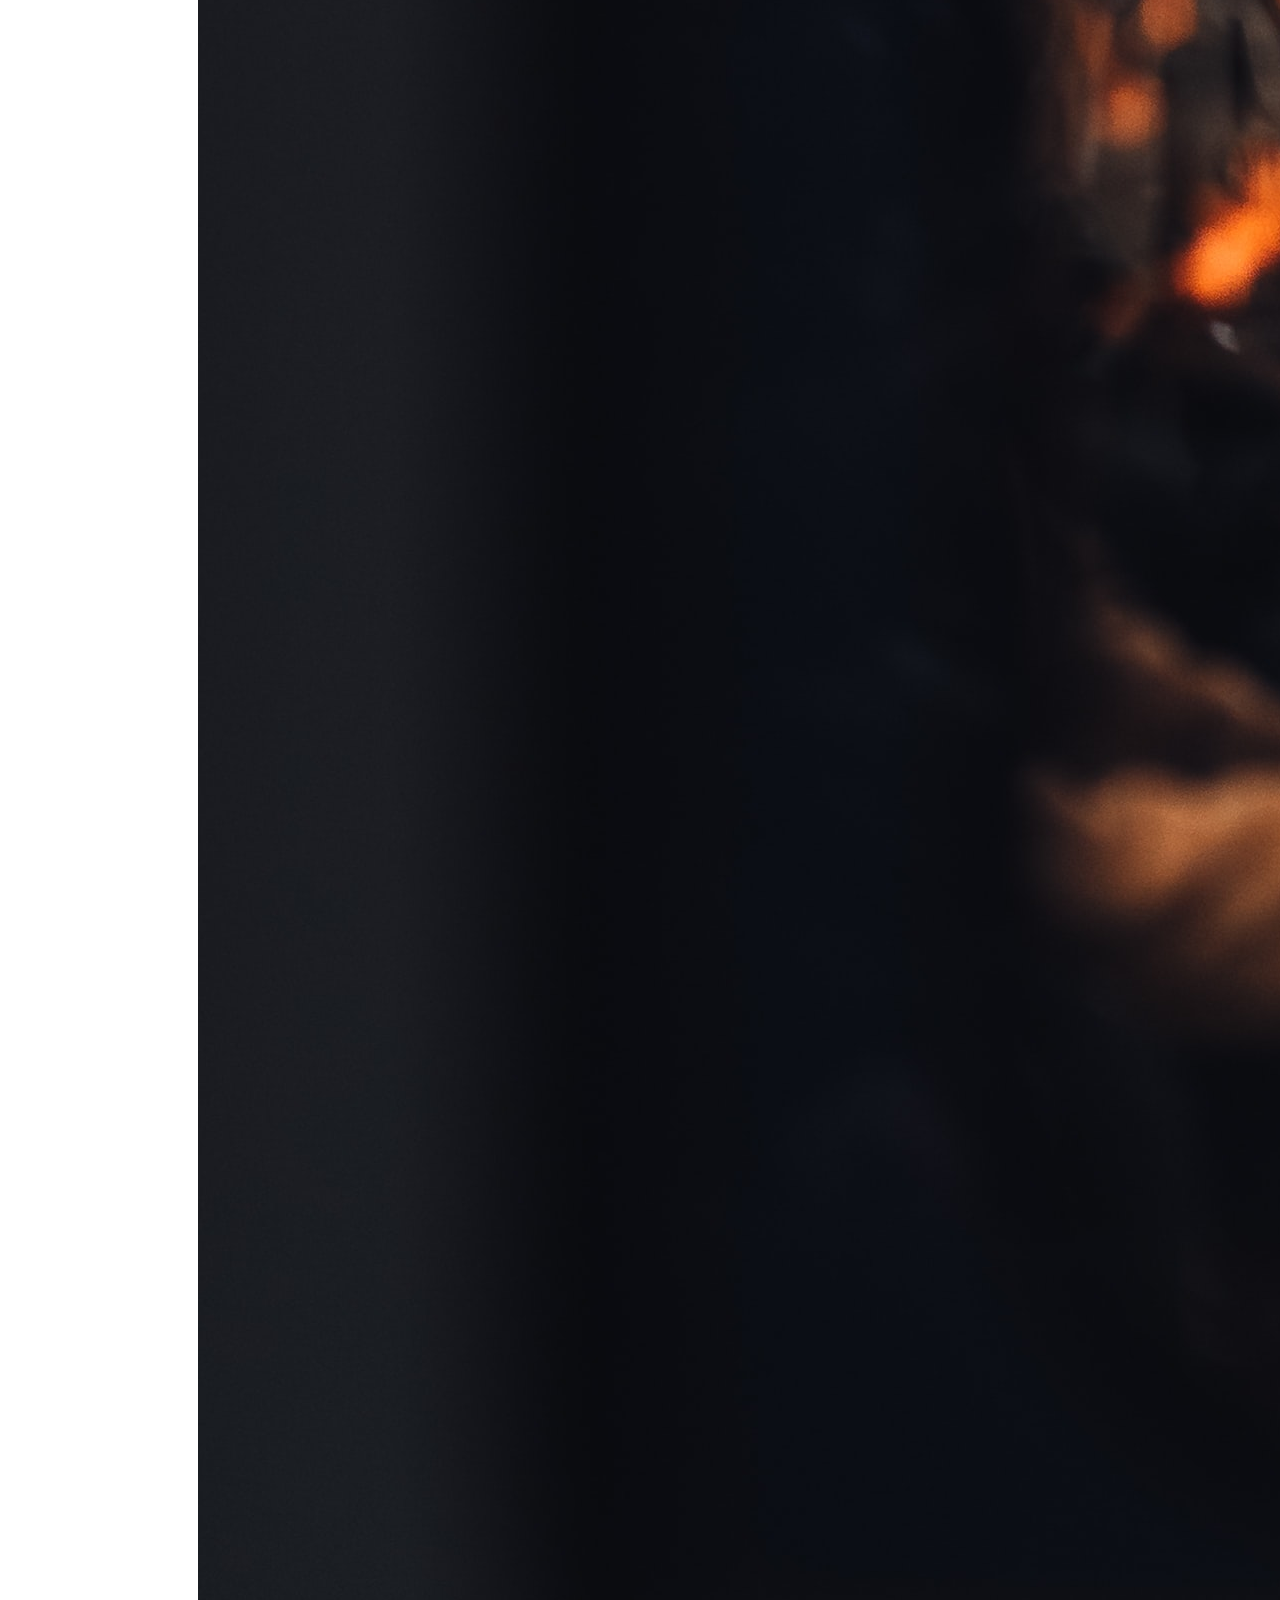
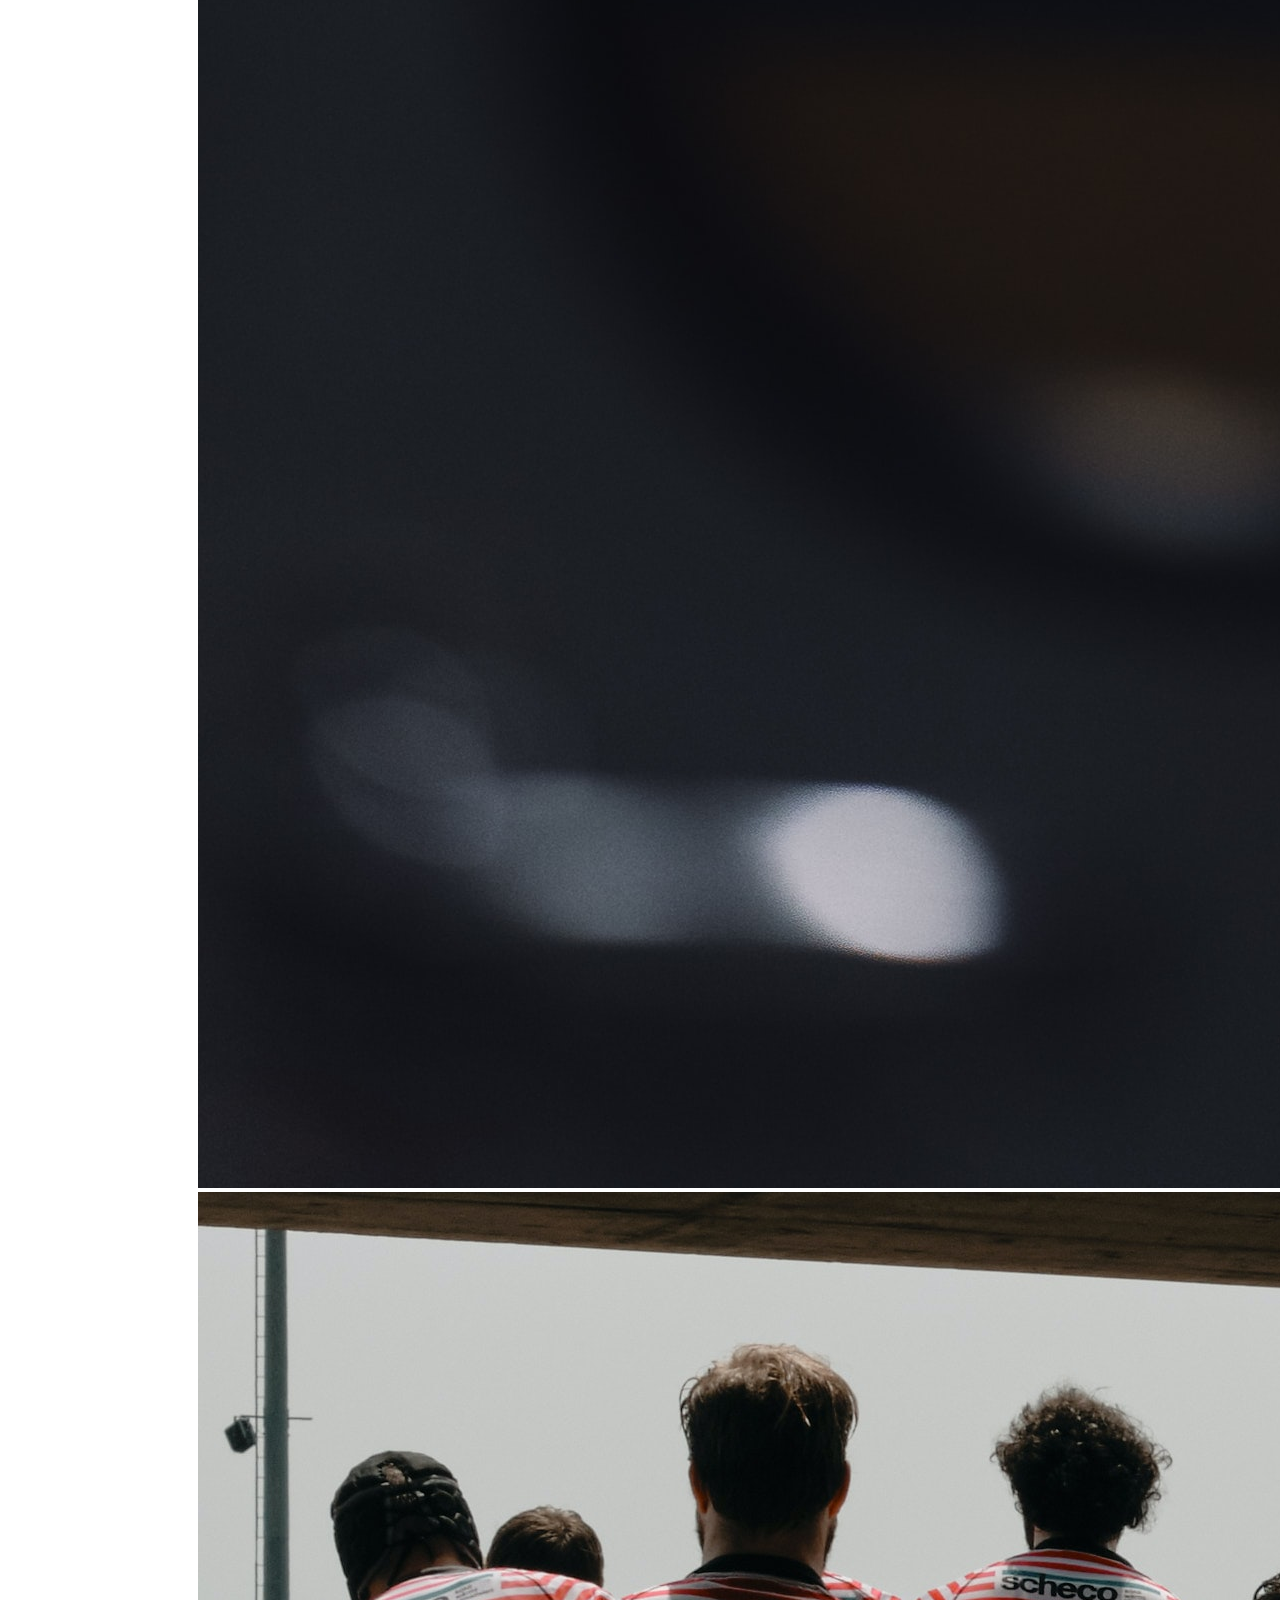
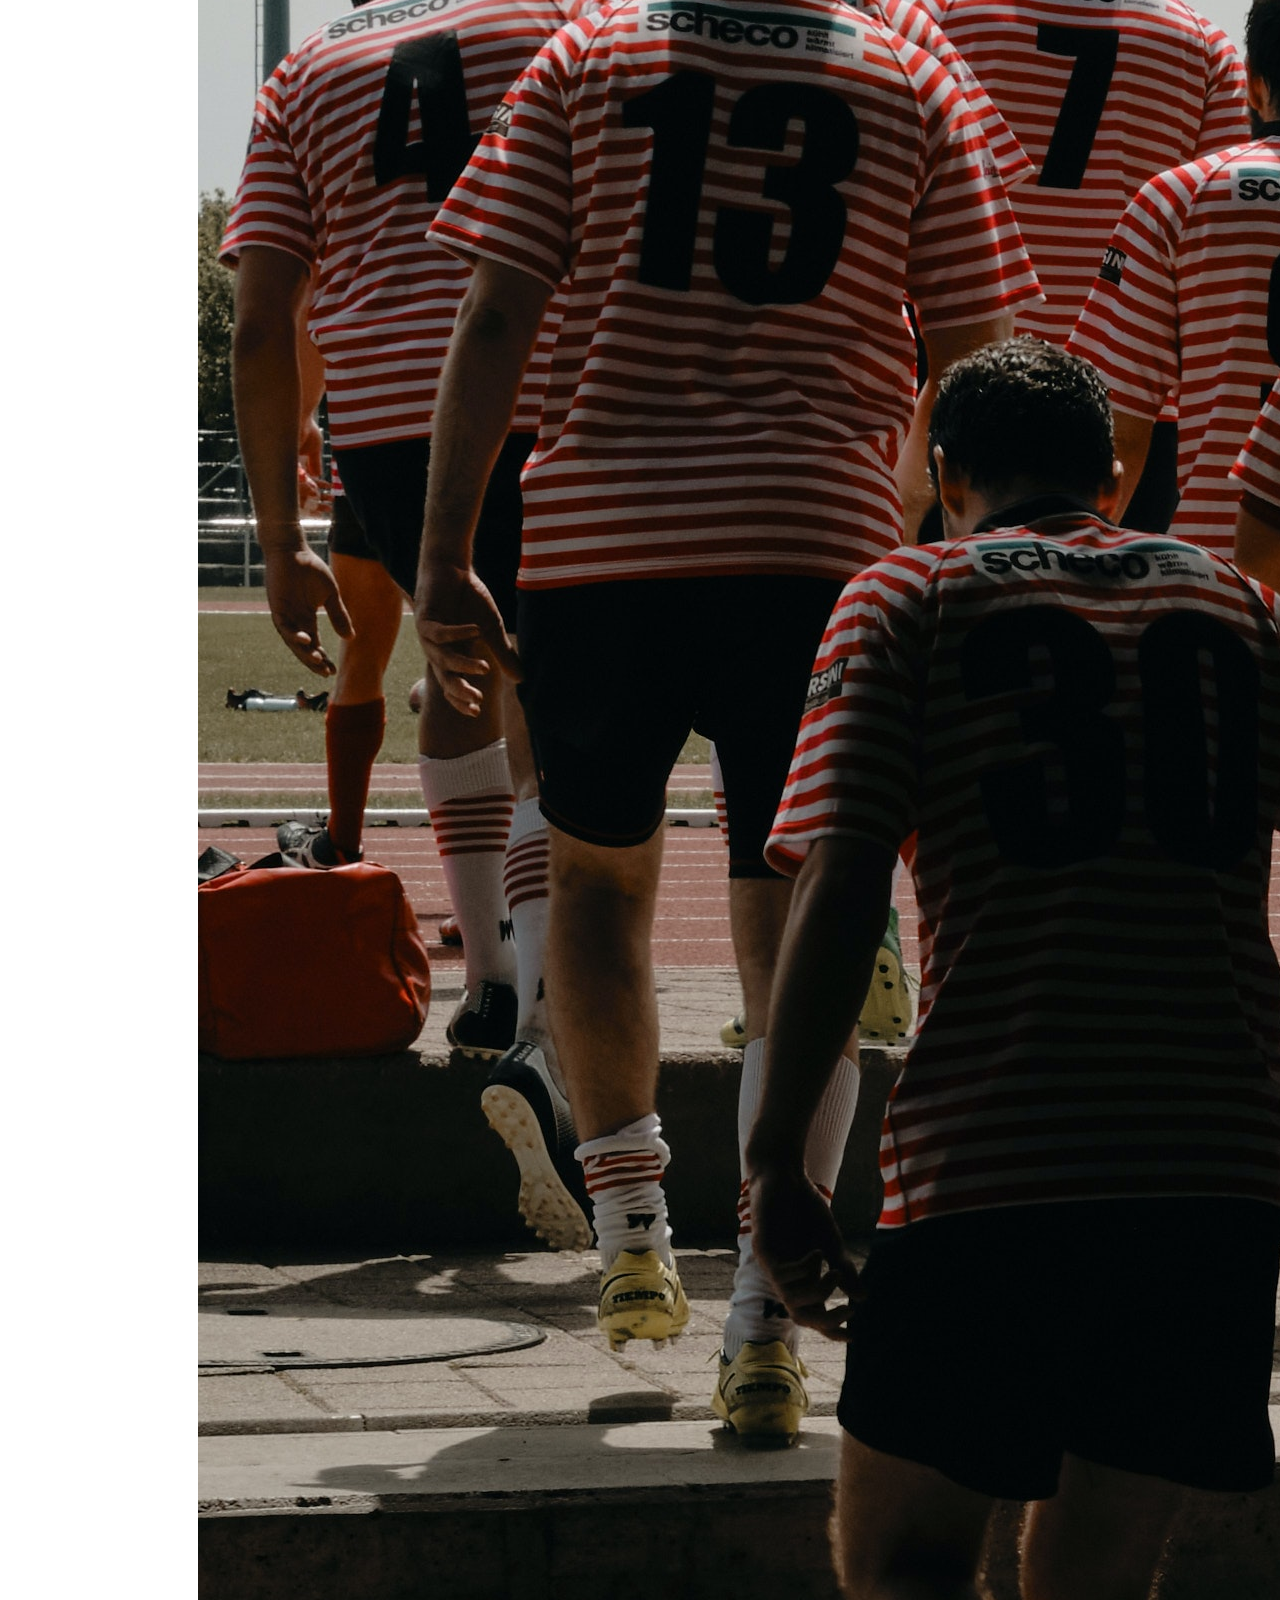
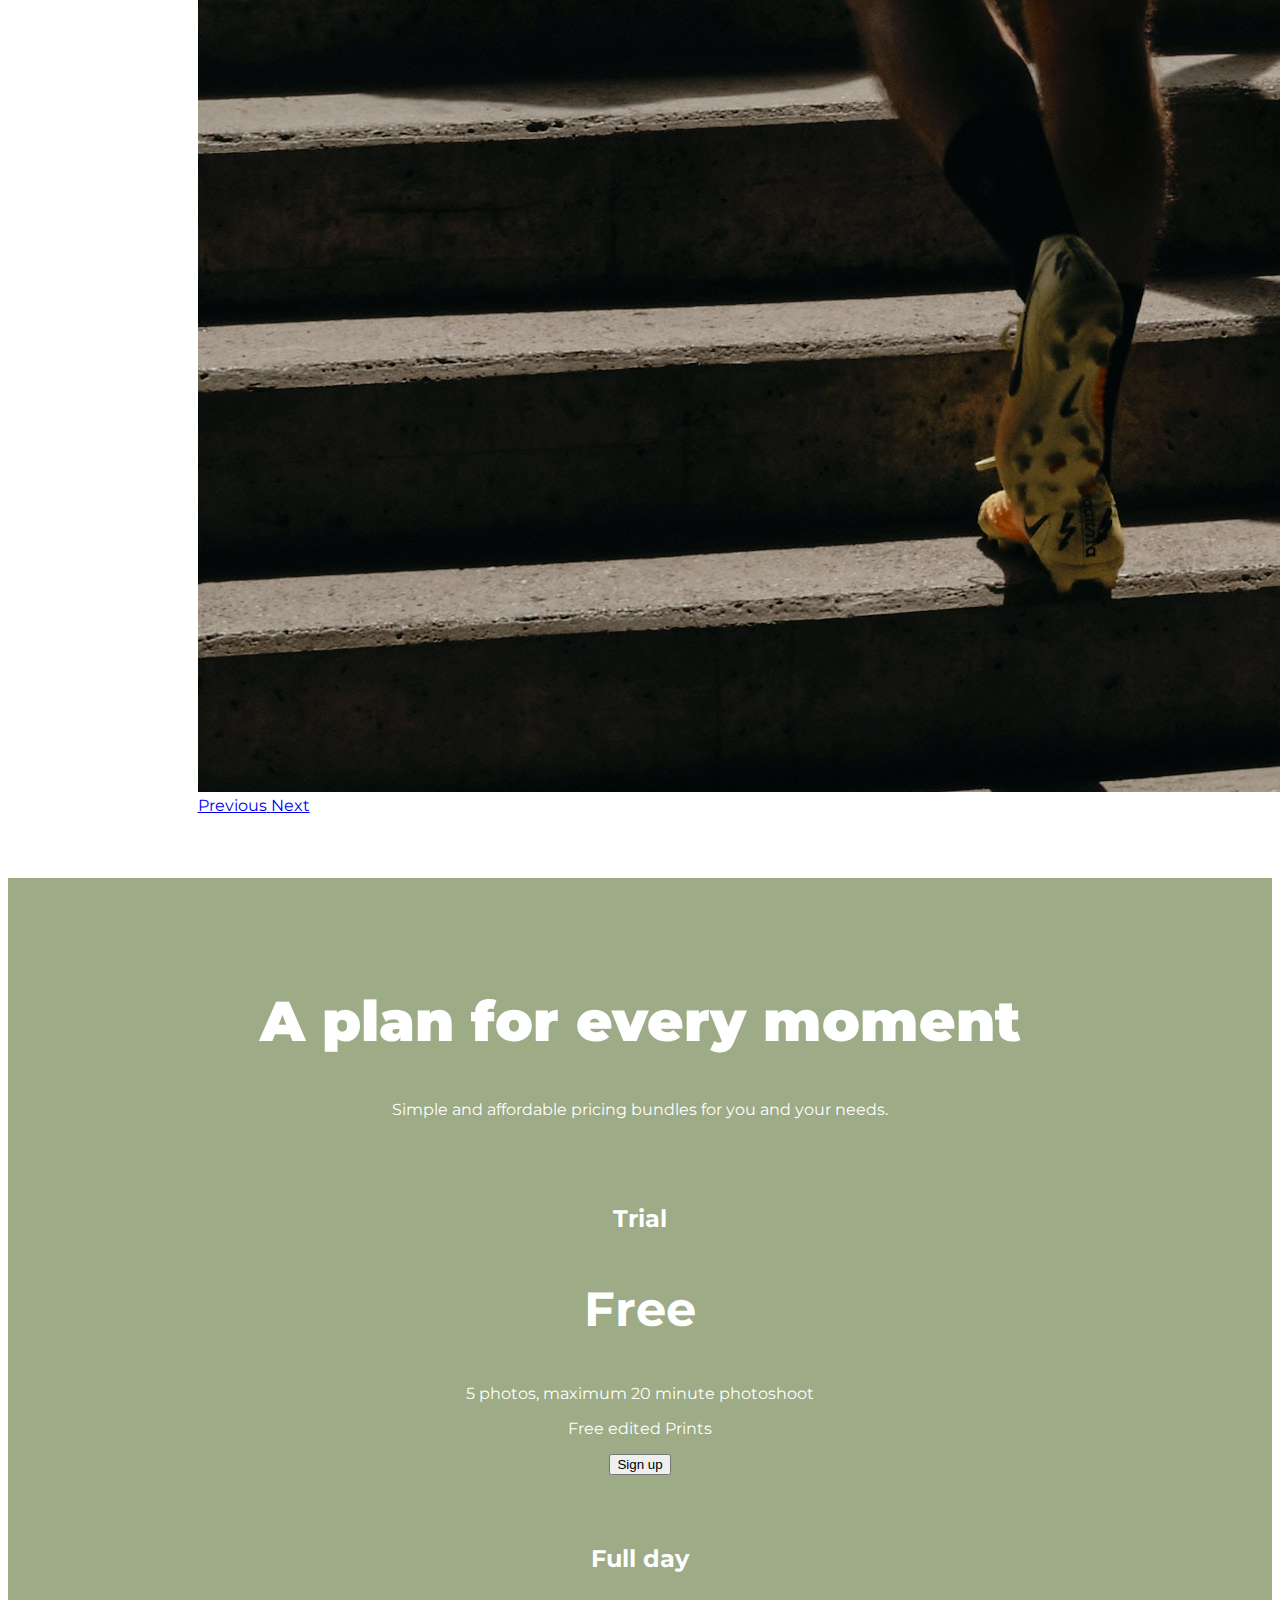
==== commit fd8215ab: "Update home page and Add contact page" ====
--- a/index.html
+++ b/index.html
@@ -3,7 +3,7 @@
 
 <head>
   <meta charset="UTF-8" />
-  <title>Landing Page</title>
+  <title>Photatoes Landing Page</title>
   <!-- CSS Stylesheet -->
   <link rel="stylesheet" href="https://cdn.jsdelivr.net/npm/bootstrap@4.6.0/dist/css/bootstrap.min.css"
     integrity="sha384-B0vP5xmATw1+K9KRQjQERJvTumQW0nPEzvF6L/Z6nronJ3oUOFUFpCjEUQouq2+l" crossorigin="anonymous" />
@@ -21,6 +21,8 @@
     crossorigin="anonymous"></script>
   <!-- FontAwesome -->
   <script src="https://kit.fontawesome.com/61a456941d.js" crossorigin="anonymous"></script>
+  <!-- Jquery -->
+  <script src="https://ajax.googleapis.com/ajax/libs/jquery/3.5.1/jquery.min.js"></script>
 </head>
 
 <body>
@@ -36,13 +38,13 @@
         <div class="collapse navbar-collapse" id="navbarTogglerDemo01">
           <ul class="navbar-nav ml-auto">
             <li class="nav-item">
-              <a class="nav-link" href="">Contact</a>
+              <a class="nav-link" href="contact.html">Contact</a>
             </li>
             <li class="nav-item">
-              <a class="nav-link" href="">Pricing</a>
+              <a class="nav-link" href="#pricing">Pricing</a>
             </li>
             <li class="nav-item">
-              <a class="nav-link" href="">Download</a>
+              <a class="nav-link" href="">About Us</a>
             </li>
           </ul>
         </div>
@@ -51,8 +53,8 @@
       <div class="row">
         <div class="col-lg-6">
           <h1>Explore and reach out to new ventures.</h1>
-          <button type="button" class="btn btn-dark btn-lg download-button">Download</button>
-          <button type="button" class="btn btn-outline-light btn-lg download-button">Download</button>
+          <a href="https://www.instagram.com/photato.e/"><button type="button" class="btn btn-dark btn-lg download-button"><i class="fab fa-instagram"></i> Instagram</button></a>
+          <button type="button" class="btn btn-outline-light btn-lg download-button" onClick="document.getElementById('portfolio').scrollIntoView();">Photo Gallery</button>
         </div>
         <div class="col-lg-6">
           <img class="title-image" src="images/camera.jpg" alt="camera-photo">
@@ -135,21 +137,21 @@
         <h2>Free</h2>
         <p class="price-description">5 photos, maximum 20 minute photoshoot</p>
         <p class="price-description">Free edited Prints</p>
-        <button type="button" class="btn btn-outline-light btn-lg">Sign up</button>
+        <button type="button" class="btn btn-outline-light btn-lg pricing-button">Sign up</button>
       </div>
       <div class="col-lg-4 col-md-12 col-sm-12">
         <h3>Full day</h3>
         <h2>Rp1.000.000,00</h2>
         <p class="price-description">Unlimited amount of photos</p>
         <p class="price-description">Full supply of prints in curated color palette, full access to digital files, RAW and JPEG.</p>
-        <button type="button" class="btn btn-outline-light btn-lg">Sign up</button>
+        <button type="button" class="btn btn-outline-light btn-lg pricing-button">Sign up</button>
       </div>
       <div class="col-lg-4 col-md-12 col-sm-12">
         <h3>Per hour</h3>
         <h2>Rp200.000,00</h2>
         <p class="price-description">Maximum 50 pictures per hour</p>
         <p class="price-description">Full supply of prints in curated color paltette. full access to digital files.</p>
-        <button type="button" class="btn btn-outline-light btn-lg">Sign up</button>
+        <button type="button" class="btn btn-outline-light btn-lg pricing-button">Sign up</button>
       </div>
     </div>
 
@@ -158,13 +160,14 @@
 
   <section id="cta">
     <h3>Discover the moments you want with your loved ones today.</h3>
-    <button type="button" class="btn btn-dark btn-lg contact-button">Contact Us</button>
+    <a href="mailto:abkristanto@gmail.com"><button type="button" class="btn btn-dark btn-lg contact-button">Contact Us</button></a>
   </section>
 
   <!-- Footer -->
   <footer id="footer">
     <p>©Copyright 2021 Photatoes</p>
   </footer>
+  <script src="index.js"></script>
 
 
 
--- a/styles.css
+++ b/styles.css
@@ -1,3 +1,6 @@
+html {
+    scroll-behavior: smooth;
+}
 
 body {
     font-family: "Montserrat";
@@ -115,6 +118,10 @@
     color: #fff;
 }
 
+.pricing-button {
+    margin: 0 0 5% 0;
+}
+
 #cta {
     padding: 5% 15%;
     text-align: center;
